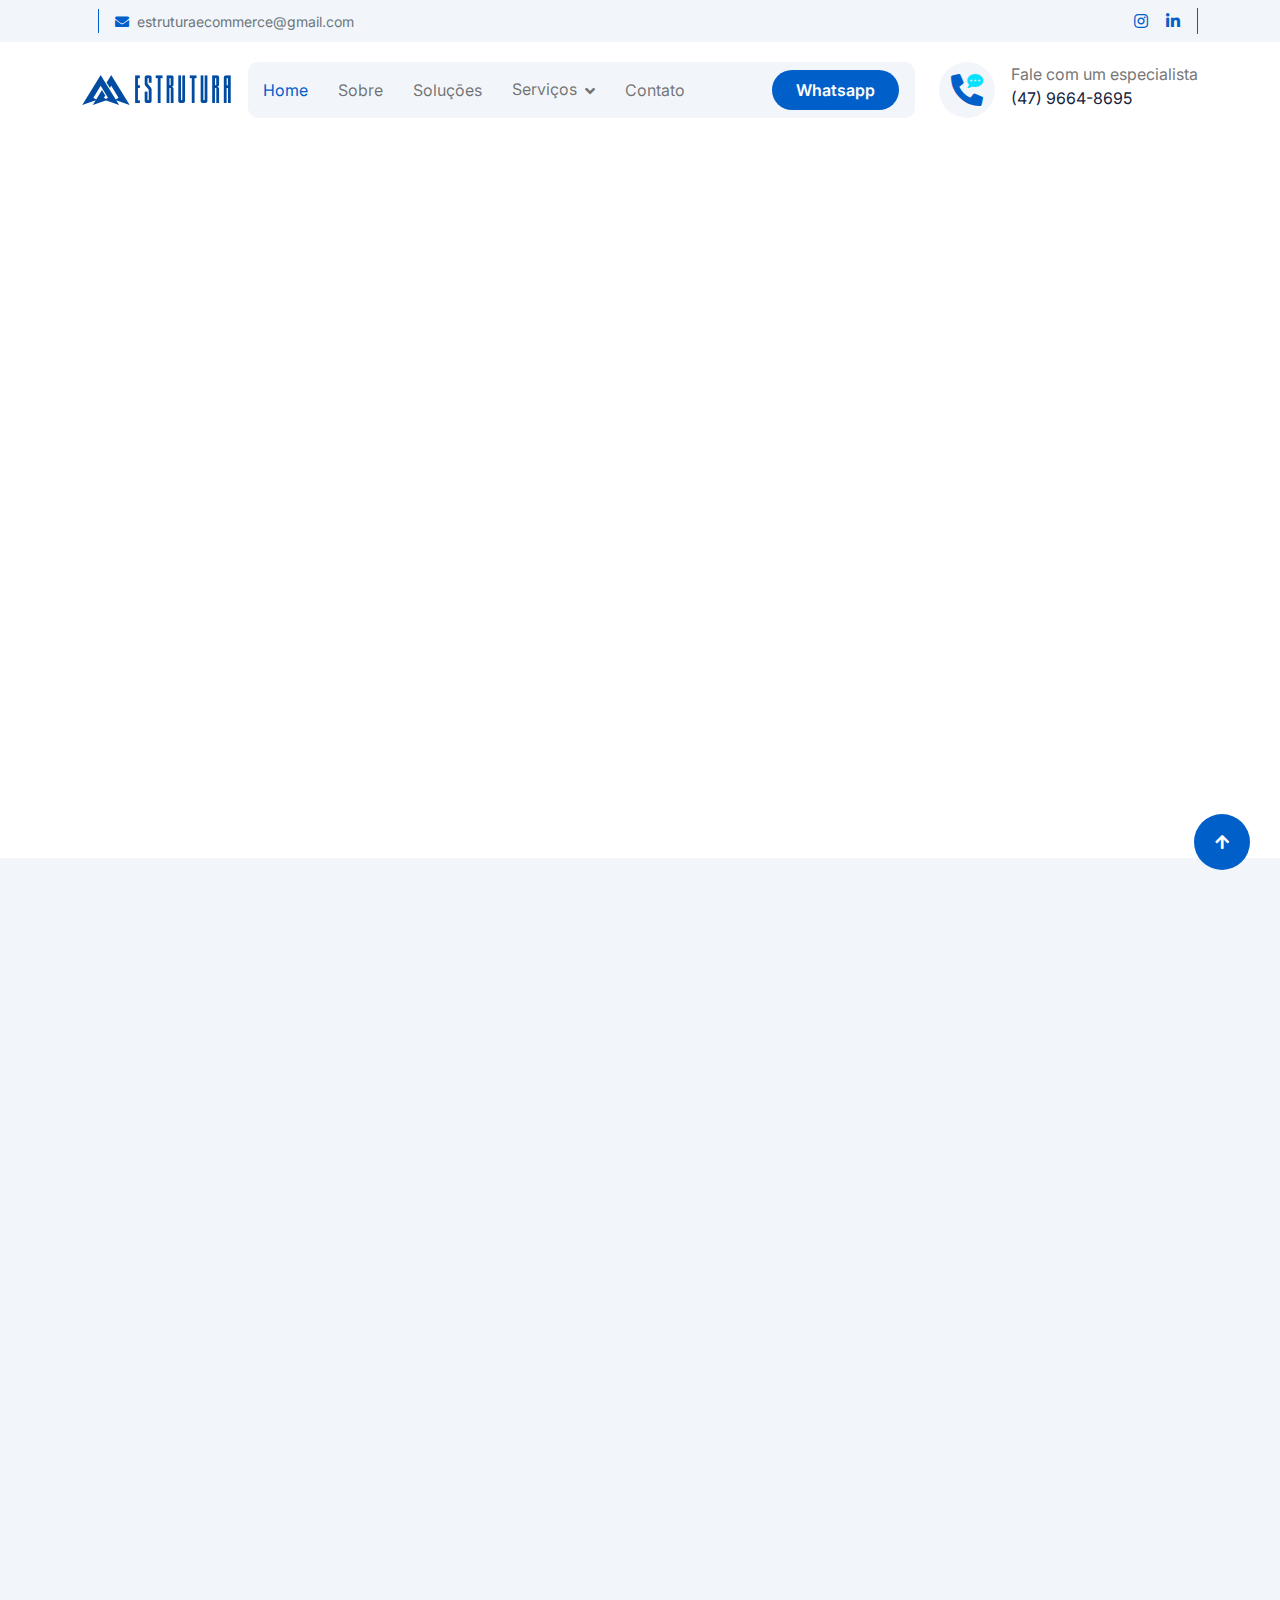
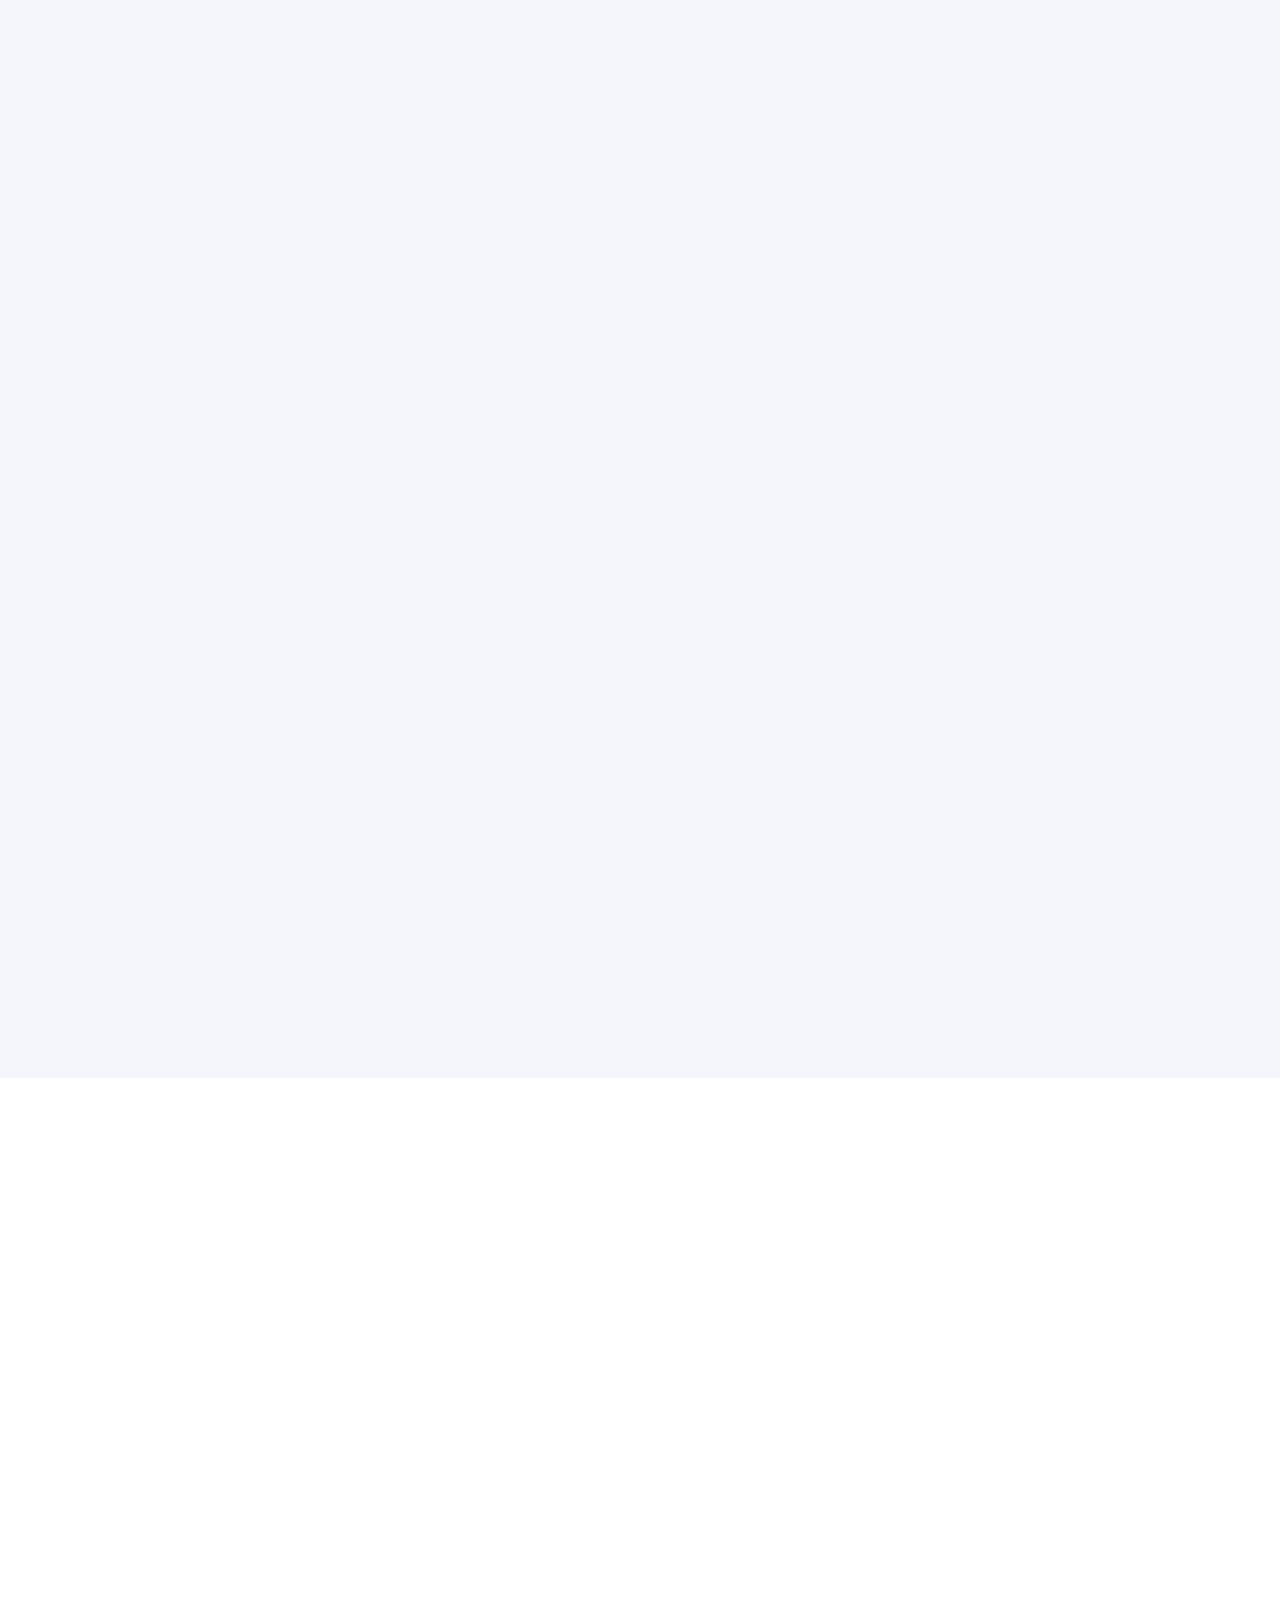
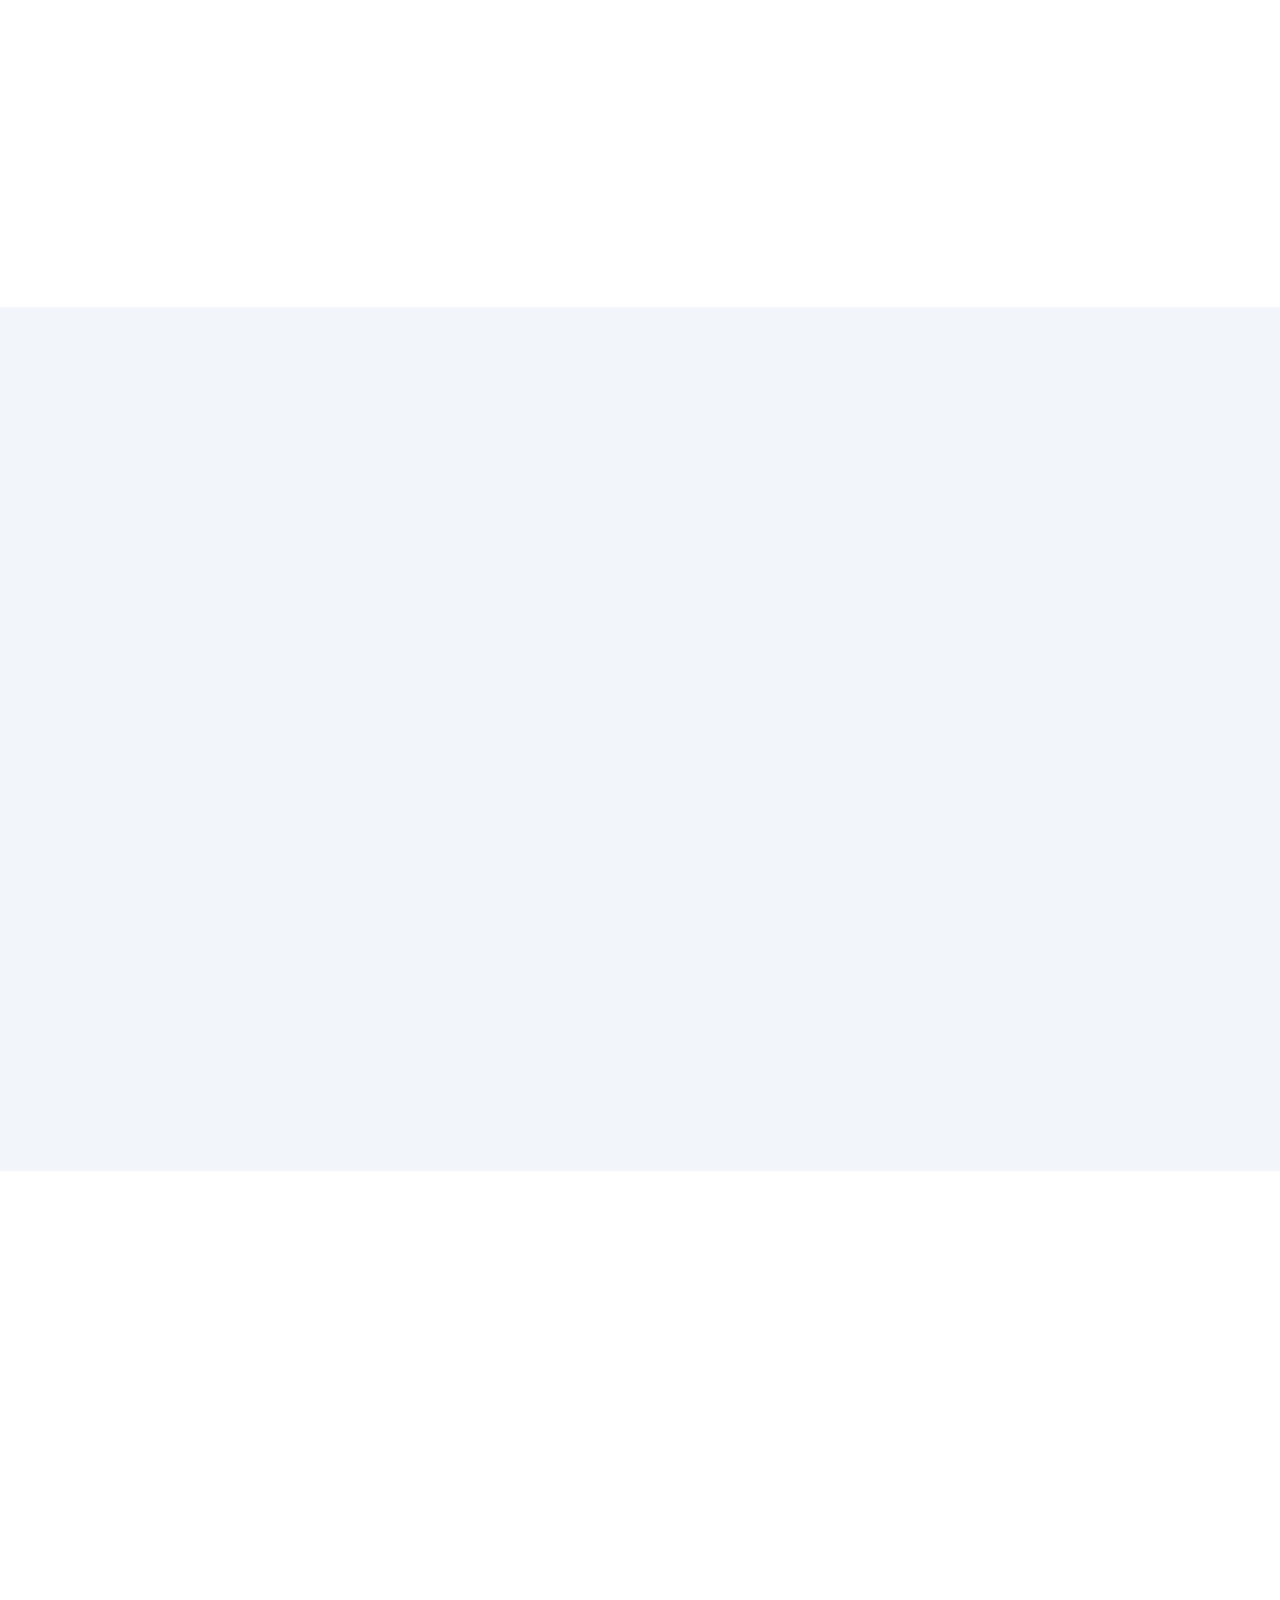
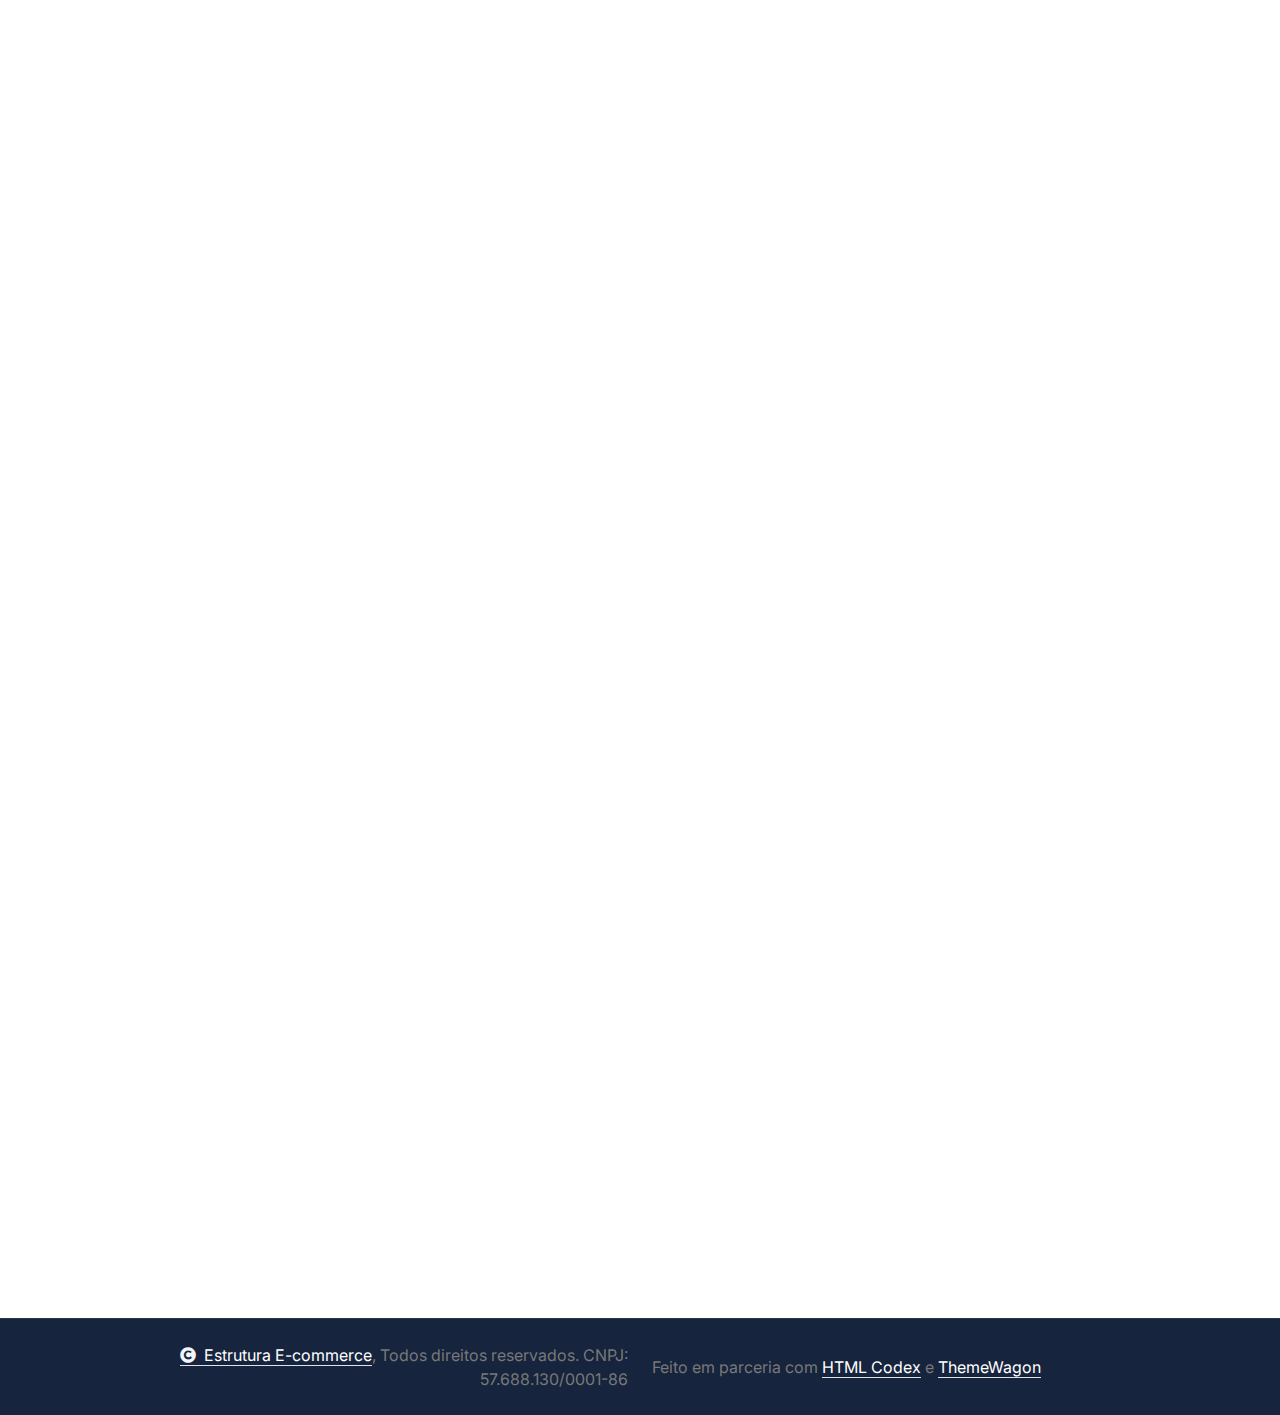
==== index.html @ d047c986 "index active" ====
<!DOCTYPE html>
<html lang="pt-br">

    <head>
        <meta charset="utf-8">
        <title>Estrutura Ecommerce - Tecnologias Digitais</title>
        <meta content="width=device-width, initial-scale=1.0" name="viewport">
        <meta content="marketing digital para e-commerce, agência de marketing para e-commerce, tráfego pago para lojas virtuais, aumentar vendas online, gestão de tráfego, Google Ads para e-commerce, Facebook Ads para e-commerce, especialistas em e-commerce, estratégias de conversão, performance em e-commerce, SEO para e-commerce, inbound marketing para e-commerce, automação de marketing, funil de vendas, remarketing para e-commerce, CRO (Conversion Rate Optimization), agência de publicidade digital, consultoria de e-commerce, marketing de performance, marketing para lojas virtuais, aumento de ROI, gestão de marketplace, growth hacking para e-commerce, aumento de ticket médio, retenção de clientes, branding para e-commerce" name="keywords">
        <meta content="Especialistas em marketing digital para lojas virtuais. Com mais de 5 anos de experiência e +200 clientes atendidos, potencializamos sua performance com tráfego pago, SEO e estratégias de conversão. Aumente suas vendas e escale seu e-commerce!" name="description">

        <link rel="icon" href="img/logo48dpor48azul.png" type="image/x-icon">

        <meta name="google-site-verification" content="UfnCGtRIQQuLoseiet5hXAD8GNrX744mC9cCfPeJT9c" />

        <!-- Google Web Fonts -->
        <link rel="preconnect" href="https://fonts.googleapis.com">
        <link rel="preconnect" href="https://fonts.gstatic.com" crossorigin>
        <link href="https://fonts.googleapis.com/css2?family=DM+Sans:ital,opsz,wght@0,9..40,100..1000;1,9..40,100..1000&family=Inter:slnt,wght@-10..0,100..900&display=swap" rel="stylesheet">

        <!-- Icon Font Stylesheet -->
        <link rel="stylesheet" href="https://use.fontawesome.com/releases/v5.15.4/css/all.css"/>
        <link href="https://cdn.jsdelivr.net/npm/bootstrap-icons@1.4.1/font/bootstrap-icons.css" rel="stylesheet">

        <!-- Libraries Stylesheet -->
        <link rel="stylesheet" href="lib/animate/animate.min.css"/>
        <link href="lib/lightbox/css/lightbox.min.css" rel="stylesheet">
        <link href="lib/owlcarousel/assets/owl.carousel.min.css" rel="stylesheet">


        <!-- Customized Bootstrap Stylesheet -->
        <link href="css/bootstrap.min.css" rel="stylesheet">

        <!-- Template Stylesheet -->
        <link href="css/style.css" rel="stylesheet">
    </head>

    <body>

        <!-- Spinner Start -->
        <div id="spinner" class="show bg-white position-fixed translate-middle w-100 vh-100 top-50 start-50 d-flex align-items-center justify-content-center">
            <div class="spinner-border text-primary" style="width: 3rem; height: 3rem;" role="status">
                <span class="sr-only">Seja bem-vindo(a)...</span>
            </div>
        </div>
        <!-- Spinner End -->

        <!-- Topbar Start -->
        <div class="container-fluid topbar px-0 px-lg-4 bg-light py-2 d-none d-lg-block">
            <div class="container">
                <div class="row gx-0 align-items-center">
                    <div class="col-lg-8 text-center text-lg-start mb-lg-0">
                        <div class="d-flex flex-wrap">
                            <div class="border-end border-primary pe-3">
                            </div>
                            <div class="ps-3">
                                <a href="mailto:estruturaecommerce@gmail.com
                                " class="text-muted small"><i class="fas fa-envelope text-primary me-2"></i>estruturaecommerce@gmail.com
                                </a>
                            </div>
                        </div>
                    </div>
                    <div class="col-lg-4 text-center text-lg-end">
                        <div class="d-flex justify-content-end">
                            <div class="d-flex border-end border-primary pe-3">
                                <a class="btn p-0 text-primary me-3" href="https://www.instagram.com/estrutura_ecommerce/"><i class="fab fa-instagram"></i></a>
                                <a class="btn p-0 text-primary me-0" href="https://www.linkedin.com/in/estrutura-ecommerce-e-tecnologias-digitais-5a51b4320/"><i class="fab fa-linkedin-in"></i></a>
                            </div>
                            </div>
                        </div>
                    </div>
                </div>
            </div>
        </div>
        <!-- Topbar End -->

        <!-- Navbar & Hero Start -->
        <div class="container-fluid nav-bar px-0 px-lg-4 py-lg-0">
            <div class="container">
                <nav class="navbar navbar-expand-lg navbar-light"> 
                    <a href="#" class="navbar-brand p-0">
                        
                         <img src="img/lolsogoazull.png" alt="Logo"> 
                    </a>
                    <button class="navbar-toggler" type="button" data-bs-toggle="collapse" data-bs-target="#navbarCollapse">
                        <span class="fa fa-bars"></span>
                    </button>
                    <div class="collapse navbar-collapse" id="navbarCollapse">
                        <div class="navbar-nav mx-0 mx-lg-auto">
                            <a href="index.html" class="nav-item nav-link active">Home</a>
                            <a href="about.html" class="nav-item nav-link">Sobre</a>
                            <a href="service.html" class="nav-item nav-link">Soluções</a>
                            <div class="nav-item dropdown">
                                <a href="#" class="nav-link" data-bs-toggle="dropdown">
                                    <span class="dropdown-toggle">Serviços</span>
                                </a>
                                <div class="dropdown-menu">
                                    <a href="feature.html" class="dropdown-item">Gestão de Tráfego Pago</a>
                                    <a href="team.html" class="dropdown-item">Captação e Retenção de Leads</a>
                                    <a href="FAQ.html" class="dropdown-item">Lojas Virtuais</a>
                                    <a href="tray.html" class="dropdown-item">Automações</a>
                                </div>
                            </div>
                            <a href="contact.html" class="nav-item nav-link">Contato</a>
                            <div class="nav-btn px-3">
                                
                                <a href="https://wa.me/554796648695?text=Ol%C3%A1%2C%20preciso%20ser%20atendido(a)" class="btn btn-primary rounded-pill py-2 px-4 ms-3 flex-shrink-0"> Whatsapp</a>
                            </div>
                        </div>
                    </div>
                    <div class="d-none d-xl-flex flex-shrink-0 ps-4">
                        <a href="https://wa.me/554796648695?text=Ol%C3%A1%2C%20preciso%20ser%20atendido(a)" class="btn btn-light btn-lg-square rounded-circle position-relative wow tada" data-wow-delay=".9s">
                            <i class="fa fa-phone-alt fa-2x"></i>
                            <div class="position-absolute" style="top: 7px; right: 12px;">
                                <span><i class="fa fa-comment-dots text-secondary"></i></span>
                            </div>
                        </a>
                        <div class="d-flex flex-column ms-3">
                            <span>Fale com um especialista</span>
                            <a href="https://wa.me/554796648695?text=Ol%C3%A1%2C%20preciso%20ser%20atendido(a)"><span class="text-dark">(47) 9664-8695</span></a>
                        </div>
                    </div>
                </nav>
            </div>
        </div>
        <!-- Navbar & Hero End -->

        <!-- Modal Search Start -->
        <div class="modal fade" id="searchModal" tabindex="-1" aria-labelledby="exampleModalLabel" aria-hidden="true">
            <div class="modal-dialog modal-fullscreen">
                <div class="modal-content rounded-0">
                    <div class="modal-header">
                        <h5 class="modal-title" id="exampleModalLabel">Search by keyword</h5>
                        <button type="button" class="btn-close" data-bs-dismiss="modal" aria-label="Close"></button>
                    </div>
                    <div class="modal-body d-flex align-items-center bg-primary">
                        <div class="input-group w-75 mx-auto d-flex">
                            <input type="search" class="form-control p-3" placeholder="keywords" aria-describedby="search-icon-1">
                            <span id="search-icon-1" class="btn bg-light border nput-group-text p-3"><i class="fa fa-search"></i></span>
                        </div>
                    </div>
                </div>
            </div>
        </div>
        <!-- Modal Search End -->

        <div style="padding:56.25% 0 0 0;position:relative;"><iframe src="https://player.vimeo.com/video/1074898219?h=36c9dfd001&amp;badge=0&amp;autopause=0&amp;player_id=0&amp;app_id=58479" frameborder="0" allow="autoplay; fullscreen; picture-in-picture; clipboard-write; encrypted-media" style="position:absolute;top:0;left:0;width:100%;height:100%;" title="Estrutura E-commerce"></iframe></div><script src="https://player.vimeo.com/api/player.js"></script>


        <!-- Feature Start -->
        <div class="container-fluid feature bg-light py-5">
            <div class="container py-5">
                <div class="text-center mx-auto pb-5 wow fadeInUp" data-wow-delay="0.2s" style="max-width: 800px;">
                    <h1 class="display-4 mb-4">Especialistas em geração de leads e conversão de vendas.</h1>
                    <p class="mb-0">Especialistas em geração de leads e conversão de vendas, prontos para transformar desafios em crescimento. Utilizamos tecnologias avançadas para impulsionar seu empreendimento e expandir seu sucesso digital, independentemente do setor.</p>
                </div>
                <div class="row g-4">
                    <div class="col-md-6 col-lg-6 col-xl-3 wow fadeInUp" data-wow-delay="0.2s">
                        <div class="feature-item p-4 pt-0">
                            <div class="feature-icon p-4 mb-4">
                                <i class="far fa-handshake fa-3x"></i>
                            </div>
                            <h4 class="mb-4">Tráfego Pago para Geração de Leads</h4>
                            <p class="mb-4">Campanhas pagas para atrair leads qualificados e aumentar conversões.</p>
                            <a class="btn btn-primary rounded-pill py-2 px-4" href="https://wa.me/554796648695?text=Ol%C3%A1%2C%20preciso%20ser%20atendido(a)">Saiba mais</a>
                        </div>
                    </div>
                    <div class="col-md-6 col-lg-6 col-xl-3 wow fadeInUp" data-wow-delay="0.4s">
                        <div class="feature-item p-4 pt-0">
                            <div class="feature-icon p-4 mb-4">
                                <i class="fa fa-dollar-sign fa-3x"></i>
                            </div>
                            <h4 class="mb-4">Tráfego Pago para Lojas Virtuais</h4>
                            <p class="mb-4">Estratégias de tráfego pago para aumentar suas vendas.
                            </p>
                            <a class="btn btn-primary rounded-pill py-2 px-4" href="https://wa.me/554796648695?text=Ol%C3%A1%2C%20preciso%20ser%20atendido(a)">Saiba mais</a>

                        </div>
                    </div>
                    <div class="col-md-6 col-lg-6 col-xl-3 wow fadeInUp" data-wow-delay="0.6s">
                        <div class="feature-item p-4 pt-0">
                            <div class="feature-icon p-4 mb-4">
                                <i class="fa fa-bullseye fa-3x"></i>
                            </div>
                            <h4 class="mb-4">Criação de lojas Personalizados</h4>
                            <p class="mb-4">Desenvolvimento de lojas virtuais focadas em vendas e conversão.</p>
                            <a class="btn btn-primary rounded-pill py-2 px-4" href="https://wa.me/554796648695?text=Ol%C3%A1%2C%20preciso%20ser%20atendido(a)">Saiba mais</a>

                        </div>
                    </div>
                    <div class="col-md-6 col-lg-6 col-xl-3 wow fadeInUp" data-wow-delay="0.8s">
                        <div class="feature-item p-4 pt-0">
                            <div class="feature-icon p-4 mb-4">
                                <i class="fa fa-headphones fa-3x"></i>
                            </div>
                            <h4 class="mb-4">Suporte Expert</h4>
                            <p class="mb-4">Oferecemos suporte em horário comercial para ajudar nossos clientes sempre que precisarem.
                            </p>
                            <a class="btn btn-primary rounded-pill py-2 px-4" href="https://wa.me/554796648695?text=Ol%C3%A1%2C%20preciso%20ser%20atendido(a)">Saiba mais</a>

                        </div>
                    </div>
                </div>
            </div>
        </div>
        <!-- Feature End -->

        <!-- About Start -->
        <div class="container-fluid bg-light about pb-5">
            <div class="container pb-5">
                <div class="row g-5">
                    <div class="col-xl-6 wow fadeInLeft" data-wow-delay="0.2s">
                        <div class="about-item-content bg-white rounded p-5 h-100">
                            <h4 class="text-primary">Nossas Conquistas</h4>
                            <h1 class="display-4 mb-4">Sempre em alta nos Ranking's</h1>
                            <p>Impulse o crescimento do seu negócio digital com nossa agência.
                                Confie em quem já desenvolveu sites, e-commerces e soluções em tráfego pago para diversas empresas de sucesso.</p>
                            <p>Estamos comprometidos em continuar nossa trajetória de sucesso, oferecendo soluções que superam expectativas e geram resultados concretos para nossos clientes.                            </p>
                            <p class="text-dark"><i class="fa fa-check text-primary me-3"></i>Projetos Premiados</p>
                            <p class="text-dark"><i class="fa fa-check text-primary me-3"></i>Social Media Profissional</p>
                            <p class="text-dark mb-4"><i class="fa fa-check text-primary me-3"></i>Crescimento Acelerado</p>
                            <a class="btn btn-primary rounded-pill py-3 px-5" href="https://wa.me/554796648695?text=Ol%C3%A1%2C%20preciso%20ser%20atendido(a)">Mais Informações</a>
                        </div>
                    </div>
                    <div class="col-xl-6 wow fadeInRight" data-wow-delay="0.2s">
                        <div class="bg-white rounded p-5 h-100">
                            <div class="row g-4 justify-content-center">
                                <div class="col-12">
                                    <div class="rounded bg-light">
                                        <img src="img/primeiro.gif" class="img-fluid rounded w-100" alt="">
                                    </div>
                                </div>
                                <div class="col-sm-6">
                                    <div class="counter-item bg-light rounded p-3 h-100">
                                        <div class="counter-counting">
                                            <span class="text-primary fs-2 fw-bold" data-toggle="counter-up">129</span>
                                            <span class="h1 fw-bold text-primary">+</span>
                                        </div>
                                        <h4 class="mb-0 text-dark">Lojas Completas</h4>
                                    </div>
                                </div>
                                <div class="col-sm-6">
                                    <div class="counter-item bg-light rounded p-3 h-100">
                                        <div class="counter-counting">
                                            <span class="text-primary fs-2 fw-bold" data-toggle="counter-up">99</span>
                                            <span class="h1 fw-bold text-primary">+</span>
                                        </div>
                                        <h4 class="mb-0 text-dark">Integrações Eficientes</h4>
                                    </div>
                                </div>
                                <div class="col-sm-6">
                                    <div class="counter-item bg-light rounded p-3 h-100">
                                        <div class="counter-counting">
                                            <span class="text-primary fs-2 fw-bold" data-toggle="counter-up">96</span>
                                            <span class="h1 fw-bold text-primary">+</span>
                                        </div>
                                        <h4 class="mb-0 text-dark">Design de E-commerce</h4>
                                    </div>
                                </div>
                                <div class="col-sm-6">
                                    <div class="counter-item bg-light rounded p-3 h-100">
                                        <div class="counter-counting">
                                            <span class="text-primary fs-2 fw-bold" data-toggle="counter-up">167</span>
                                            <span class="h1 fw-bold text-primary">+</span>
                                        </div>
                                        <h4 class="mb-0 text-dark">Criação e Gestão de Banners</h4>
                                    </div>
                                </div>
                            </div>
                        </div>
                    </div>
                </div>
            </div>
        </div>
        <!-- About End -->
       
        <!-- Service Start -->
        <div class="container-fluid service py-5">
            <div class="container py-5">
                <div class="text-center mx-auto pb-5 wow fadeInUp" data-wow-delay="0.2s" style="max-width: 800px;">
                    <h4 class="text-primary">Clientes Satisfeitos</h4>
                    <h1 class="display-4 mb-4">Nossos Cases de Sucesso</h1>
                    <p class="mb-0">Empresas de diversos segmentos confiam em nossas soluções para alcançar resultados excepcionais e transformar seus negócios digitais.</p>
                </div>
                <div class="row g-4 justify-content-center">
                    <div class="col-md-6 col-lg-6 col-xl-3 wow fadeInUp" data-wow-delay="0.2s">
                        <div class="service-item">
                            <div class="service-img">
                                <img src="https://i.imgur.com/NRXsyuk.jpeg" class="img-fluid rounded-top w-100" alt="">
                                <div class="service-icon p-3">
                                    <i class="fa fa-users fa-2x"></i>
                                </div>
                            </div>
                            <div class="service-content p-4">
                                <div class="service-content-inner">
                                    <a href="https://wa.me/554796648695?text=Ol%C3%A1%2C%20preciso%20ser%20atendido(a)" class="d-inline-block h4 mb-4">Dra. Márcia Teixeira</a>
                                    <p class="mb-4">Atraímos leads qualificados, promovendo o crescimento da clínica e ampliando sua base de pacientes.</p>
                                    <a class="btn btn-primary rounded-pill py-2 px-4" href="https://wa.me/554796648695?text=Ol%C3%A1%2C%20preciso%20ser%20atendido(a)">Saiba Mais</a>
                                </div>
                            </div>
                        </div>
                    </div>
                    <div class="col-md-6 col-lg-6 col-xl-3 wow fadeInUp" data-wow-delay="0.4s">
                        <div class="service-item">
                            <div class="service-img">
                                <img src="https://i.imgur.com/rWqc5OQ.png" class="img-fluid rounded-top w-100" alt="">
                                <div class="service-icon p-3">
                                    <i class="fa fa-users fa-2x"></i>
                                </div>
                            </div>
                            <div class="service-content p-4">
                                <div class="service-content-inner">
                                    <a href="https://wa.me/554796648695?text=Ol%C3%A1%2C%20preciso%20ser%20atendido(a)" class="d-inline-block h4 mb-4">Lumina Jóias</a>
                                    <p class="mb-4">Impulsionamos vendas e atraímos clientes, fortalecendo o e-commerce e expandindo a presença online da marca.</p>
                                    <a class="btn btn-primary rounded-pill py-2 px-4" href="https://wa.me/554796648695?text=Ol%C3%A1%2C%20preciso%20ser%20atendido(a)">Saiba Mais</a>
                                </div>
                            </div>
                        </div>
                    </div>
                    <div class="col-md-6 col-lg-6 col-xl-3 wow fadeInUp" data-wow-delay="0.6s">
                        <div class="service-item">
                            <div class="service-img">
                                <img src="https://i.imgur.com/fODUwOX.jpeg" class="img-fluid rounded-top w-100" alt="">
                                <div class="service-icon p-3">
                                    <i class="fa fa-users fa-2x"></i>
                                </div>
                            </div>
                            <div class="service-content p-4">
                                <div class="service-content-inner">
                                    <a href="https://wa.me/554796648695?text=Ol%C3%A1%2C%20preciso%20ser%20atendido(a)" class="d-inline-block h4 mb-4">Sette Ambiental</a>
                                    <p class="mb-4">Impulsionamos a geração de leads qualificados e ampliamos a presença online da Sette Ambiental, especializada em soluções para o setor ambiental.</p>
                                    <a class="btn btn-primary rounded-pill py-2 px-4" href="https://wa.me/554796648695?text=Ol%C3%A1%2C%20preciso%20ser%20atendido(a)">Saiba Mais</a>
                                </div>
                            </div>
                        </div>
                    </div>
                    <div class="col-md-6 col-lg-6 col-xl-3 wow fadeInUp" data-wow-delay="0.8s">
                        <div class="service-item">
                            <div class="service-img">
                                <img src="https://i.imgur.com/MfZka3X.png" class="img-fluid rounded-top w-100" alt="">
                                <div class="service-icon p-3">
                                    <i class="fa fa-users fa-2x"></i>
                                </div>
                            </div>
                            <div class="service-content p-4">
                                <div class="service-content-inner">
                                    <a href="https://wa.me/554796648695?text=Ol%C3%A1%2C%20preciso%20ser%20atendido(a)" class="d-inline-block h4 mb-4">AutoChic</a>
                                    <p class="mb-4">Impulsionamos vendas e atraímos clientes, fortalecendo o e-commerce e expandindo a presença online da marca.</p>
                                    <a class="btn btn-primary rounded-pill py-2 px-4" href="https://wa.me/554796648695?text=Ol%C3%A1%2C%20preciso%20ser%20atendido(a)">Saiba Mais</a>
                                </div>
                            </div>
                        </div>
                    </div>
                    <div class="col-12 text-center wow fadeInUp" data-wow-delay="0.2s">
                        <a class="btn btn-primary rounded-pill py-3 px-5" href="https://wa.me/554796648695?text=Ol%C3%A1%2C%20preciso%20ser%20atendido(a)">Mais Soluções</a>
                    </div>
                </div>
            </div>
        </div>
        <!-- Service End -->

        <!-- FAQs Start -->
        <div class="container-fluid faq-section bg-light py-5">
            <div class="container py-5">
                <div class="row g-5 align-items-center">
                    <div class="col-xl-6 wow fadeInLeft" data-wow-delay="0.2s">
                        <div class="h-100">
                            <div class="mb-5">
                                <h4 class="text-primary">FAQ's - PERGUNTAS FREQUENTES</h4>
                                <h1 class="display-4 mb-0">Dúvidas Frequentes dos nossos clientes</h1>
                            </div>
                            <div class="accordion" id="accordionExample">
                                <div class="accordion-item">
                                    <h2 class="accordion-header" id="headingOne">
                                        <button class="accordion-button border-0" type="button" data-bs-toggle="collapse" data-bs-target="#collapseOne" aria-expanded="true" aria-controls="collapseOne">
                                            Como o tráfego pago pode ajudar minha loja virtual a crescer?
                                        </button>
                                    </h2>
                                    <div id="collapseOne" class="accordion-collapse collapse show active" aria-labelledby="headingOne" data-bs-parent="#accordionExample">
                                        <div class="accordion-body rounded">
                                            O tráfego pago é uma estratégia eficaz para atrair visitantes qualificados para sua loja virtual. Através de anúncios no Google Ads, Facebook Ads, Instagram e outras plataformas, podemos segmentar o público certo, gerando mais tráfego e, consequentemente, mais vendas. Nossa agência cria campanhas personalizadas que ajudam a aumentar a visibilidade da sua loja, gerar leads qualificados e melhorar o retorno sobre o investimento (ROI).
                                        </div>
                                    </div>
                                </div>
                                <div class="accordion-item">
                                    <h2 class="accordion-header" id="headingTwo">
                                        <button class="accordion-button collapsed" type="button" data-bs-toggle="collapse" data-bs-target="#collapseTwo" aria-expanded="false" aria-controls="collapseTwo">
                                            Quais os benefícios de desenvolver uma loja virtual com a Agência Estrutura Ecommerce?
                                        </button>
                                    </h2>
                                    <div id="collapseTwo" class="accordion-collapse collapse" aria-labelledby="headingTwo" data-bs-parent="#accordionExample">
                                        <div class="accordion-body">
                                            Ao escolher nossa agência, você recebe um desenvolvimento completo e personalizado da sua loja virtual, com foco em usabilidade, performance e segurança. Trabalhamos com as melhores plataformas de e-commerce, criando lojas responsivas e intuitivas, que proporcionam uma experiência de compra excelente para seus clientes. Além disso, garantimos que sua loja seja otimizada para SEO, o que facilita o seu posicionamento nos motores de busca e atrai mais visitantes orgânicos.
                                        </div>
                                    </div>
                                </div>
                                <div class="accordion-item">
                                    <h2 class="accordion-header" id="headingThree">
                                        <button class="accordion-button collapsed" type="button" data-bs-toggle="collapse" data-bs-target="#collapseThree" aria-expanded="false" aria-controls="collapseThree">
                                            Como a Estrutura Ecommerce pode ajudar na captação de leads qualificados?
                                        </button>
                                    </h2>
                                    <div id="collapseThree" class="accordion-collapse collapse" aria-labelledby="headingThree" data-bs-parent="#accordionExample">
                                        <div class="accordion-body">
                                            A captação de leads qualificados é essencial para aumentar suas vendas de forma eficaz. Nós utilizamos estratégias avançadas de inbound marketing, como criação de landing pages otimizadas, iscas digitais, e automação de marketing para captar informações de contato de visitantes interessados. Além disso, com tráfego pago, garantimos que esses leads sejam segmentados de maneira precisa, maximizando suas chances de conversão.
                                        </div>
                                    </div>
                                </div>
                            </div>
                        </div>
                    </div>
                    <div class="col-xl-6 wow fadeInRight" data-wow-delay="0.4s">
                        <img src="img/gif2-unscreen.gif" class="img-fluid w-100" alt="">
                    </div>
                </div>
            </div>
        </div>
        <!-- FAQs End -->

        <!-- Testimonial Start -->
<div class="container-fluid testimonial pb-5">
    <div class="container pb-5">
        <div class="text-center mx-auto pb-5 wow fadeInUp" data-wow-delay="0.2s" style="max-width: 800px;">
            <br>
            <h4 class="text-primary">Cases de Sucesso</h4>
            <h1 class="display-4 mb-4">Não somos prestadores de serviço, somos seus parceiros!</h1>
            <p class="mb-0">Somos seus parceiros estratégicos. Trabalhamos lado a lado para entender suas necessidades e entregar soluções que superam expectativas. Juntos, transformamos desafios em conquistas e garantimos seu sucesso.</p>
        </div>
        <div class="owl-carousel testimonial-carousel wow fadeInUp" data-wow-delay="0.2s" data-owl-nav="true" data-owl-dots="false">
            <div class="testimonial-item bg-light rounded p-4">
                <div class="text-center">
                    <iframe width="100%" height="315" src="https://www.youtube.com/embed/VIDEO_ID_1" frameborder="0" allowfullscreen></iframe>
                    <h4 class="text-dark mt-3">Jonas Russenberger</h4>
                    <p class="mb-3">CEO - Atacadista</p>
                </div>
            </div>
            <div class="testimonial-item bg-light rounded p-4">
                <div class="text-center">
                    <iframe width="100%" height="315" src="https://www.youtube.com/embed/VIDEO_ID_2" frameborder="0" allowfullscreen></iframe>
                    <h4 class="text-dark mt-3">Rodrigo Islavieiro</h4>
                    <p class="mb-3">Gerente - Indústria</p>
                </div>
            </div>
            <div class="testimonial-item bg-light rounded p-4">
                <div class="text-center">
                    <iframe width="100%" height="315" src="https://www.youtube.com/embed/VIDEO_ID_3" frameborder="0" allowfullscreen></iframe>
                    <h4 class="text-dark mt-3">Rayssa Silveira</h4>
                    <p class="mb-3">Empreendedora</p>
                </div>
            </div>
        </div>
    </div>
</div>
<!-- Testimonial End -->

        <!-- Footer Start -->
        <div class="container-fluid footer py-5 wow fadeIn" data-wow-delay="0.2s">
            <div class="container py-5">
                <div class="row g-5">
                    <div class="col-xl-9">
                        <div class="mb-5">
                            <div class="row g-4">
                                <div class="col-md-6 col-lg-6 col-xl-5">
                                    <div class="footer-item">
                                        <a href="index.html" class="p-0">
                                            
                                             <img src="img/lolsogoazull-removebg-preview.png" alt="Logo"> 
                                        </a>
                                        <p class="text-white mb-4">Acreditamos que um e-commerce bem estruturado é a chave para o crescimento e a prosperidade no ambiente digital.</p>
                                        <div class="footer-btn d-flex">
                                            <a class="btn btn-md-square rounded-circle me-3" href="https://www.instagram.com/estrutura_ecommerce/"><i class="fab fa-instagram"></i></a>
                                            <a class="btn btn-md-square rounded-circle me-0" href="https://www.linkedin.com/in/estrutura-ecommerce-e-tecnologias-digitais-5a51b4320/"><i class="fab fa-linkedin-in"></i></a>
                                        </div>
                                    </div>
                                </div>
                                <div class="col-md-6 col-lg-6 col-xl-3">
                                    <div class="footer-item">
                                        <h4 class="text-white mb-4">Serviços</h4>
                                        <a href="https://wa.me/554796648695?text=Ol%C3%A1%2C%20preciso%20ser%20atendido(a)"><i class="fas fa-angle-right me-2"></i> Criação de Lojas Virtuais</a>
                                        <a href="https://wa.me/554796648695?text=Ol%C3%A1%2C%20preciso%20ser%20atendido(a)"><i class="fas fa-angle-right me-2"></i> Criação de Sites e Páginas</a>
                                        <a href="https://wa.me/554796648695?text=Ol%C3%A1%2C%20preciso%20ser%20atendido(a)"><i class="fas fa-angle-right me-2"></i> Presença Digital</a>
                                        <a href="https://wa.me/554796648695?text=Ol%C3%A1%2C%20preciso%20ser%20atendido(a)"><i class="fas fa-angle-right me-2"></i> Integrações</a>
                                        <a href="https://wa.me/554796648695?text=Ol%C3%A1%2C%20preciso%20ser%20atendido(a)"><i class="fas fa-angle-right me-2"></i> Social Media</a>
                                        <a href="https://wa.me/554796648695?text=Ol%C3%A1%2C%20preciso%20ser%20atendido(a)"><i class="fas fa-angle-right me-2"></i> Outras Soluções</a>
                                    </div>
                                </div>
                                <div class="col-md-6 col-lg-6 col-xl-4">
                                    <div class="footer-item">
                                        <h4 class="mb-4 text-white">Instagram</h4>
                                        <div class="row g-3">
                                            <div class="col-4">
                                                <div class="footer-instagram rounded">
                                                    <img src="https://cdn.shopify.com/app-store/listing_images/556e0949af6215148272574b0d290e7d/icon/CLuvwunOooIDEAE=.png" class="img-fluid w-100" alt="">
                                                    <div class="footer-search-icon">
                                                        <a href="https://cdn.shopify.com/app-store/listing_images/556e0949af6215148272574b0d290e7d/icon/CLuvwunOooIDEAE=.png" data-lightbox="footerInstagram-1" class="my-auto"><i class="fas fa-link text-white"></i></a>
                                                    </div>
                                                </div>
                                           </div>
                                           <div class="col-4">
                                                <div class="footer-instagram rounded">
                                                    <img src="https://cdn.shopify.com/app-store/listing_images/556e0949af6215148272574b0d290e7d/icon/CLuvwunOooIDEAE=.png" class="img-fluid w-100" alt="">
                                                    <div class="footer-search-icon">
                                                        <a href="https://cdn.shopify.com/app-store/listing_images/556e0949af6215148272574b0d290e7d/icon/CLuvwunOooIDEAE=.png" data-lightbox="footerInstagram-2" class="my-auto"><i class="fas fa-link text-white"></i></a>
                                                    </div>
                                                </div>
                                           </div>
                                            <div class="col-4">
                                                <div class="footer-instagram rounded">
                                                    <img src="https://cdn.shopify.com/app-store/listing_images/556e0949af6215148272574b0d290e7d/icon/CLuvwunOooIDEAE=.png" class="img-fluid w-100" alt="">
                                                    <div class="footer-search-icon">
                                                        <a href="https://cdn.shopify.com/app-store/listing_images/556e0949af6215148272574b0d290e7d/icon/CLuvwunOooIDEAE=.png" data-lightbox="footerInstagram-3" class="my-auto"><i class="fas fa-link text-white"></i></a>
                                                    </div>
                                                </div>
                                           </div>
                                            <div class="col-4">
                                                <div class="footer-instagram rounded">
                                                    <img src="https://cdn.shopify.com/app-store/listing_images/556e0949af6215148272574b0d290e7d/icon/CLuvwunOooIDEAE=.png" class="img-fluid w-100" alt="">
                                                    <div class="footer-search-icon">
                                                        <a href="https://cdn.shopify.com/app-store/listing_images/556e0949af6215148272574b0d290e7d/icon/CLuvwunOooIDEAE=.png" data-lightbox="footerInstagram-4" class="my-auto"><i class="fas fa-link text-white"></i></a>
                                                    </div>
                                                </div>
                                           </div>
                                            <div class="col-4">
                                                <div class="footer-instagram rounded">
                                                    <img src="https://cdn.shopify.com/app-store/listing_images/556e0949af6215148272574b0d290e7d/icon/CLuvwunOooIDEAE=.png" class="img-fluid w-100" alt="">
                                                    <div class="footer-search-icon">
                                                        <a href="https://cdn.shopify.com/app-store/listing_images/556e0949af6215148272574b0d290e7d/icon/CLuvwunOooIDEAE=.png" data-lightbox="footerInstagram-5" class="my-auto"><i class="fas fa-link text-white"></i></a>
                                                    </div>
                                                </div>
                                           </div>
                                           <div class="col-4">
                                                <div class="footer-instagram rounded">
                                                    <img src="https://cdn.shopify.com/app-store/listing_images/556e0949af6215148272574b0d290e7d/icon/CLuvwunOooIDEAE=.png" class="img-fluid w-100" alt="">
                                                    <div class="footer-search-icon">
                                                        <a href="https://cdn.shopify.com/app-store/listing_images/556e0949af6215148272574b0d290e7d/icon/CLuvwunOooIDEAE=.png" data-lightbox="footerInstagram-6" class="my-auto"><i class="fas fa-link text-white"></i></a>
                                                    </div>
                                                </div>
                                            </div>
                                        </div>
                                    </div>
                                </div>
                            </div>
                        </div>
                        <div class="pt-5" style="border-top: 1px solid rgba(255, 255, 255, 0.08);">
                            <div class="row g-0">
                                <div class="col-12">
                                    <div class="row g-4">
                                        <div class="col-lg-6 col-xl-4">
                                            <div class="d-flex">
                                                <div class="btn-xl-square bg-primary text-white rounded p-4 me-4">
                                                    <i class="fas fa-map-marker-alt fa-2x"></i>
                                                </div>
                                                <div>
                                                    <h4 class="text-white">Escritório</h4>
                                                    <p class="mb-0">Jaraguá do Sul - SC</p>
                                                </div>
                                            </div>
                                        </div>
                                        <div class="col-lg-6 col-xl-4">
                                            <div class="d-flex">
                                                <div class="btn-xl-square bg-primary text-white rounded p-4 me-4">
                                                    <i class="fa fa-phone-alt fa-2x"></i>
                                                </div>
                                                <div>
                                                    <h4 class="text-white">Telefone</h4>
                                                    <p class="mb-0">(47) 9664-8695</p>
                                                </div>
                                            </div>
                                        </div>
                                    </div>
                                </div>
                            </div>
                        </div>
                    </div>
                    

                            <div class="d-flex flex-shrink-0">
                                <div class="footer-btn">
                                    <a href="https://wa.me/554796648695?text=Ol%C3%A1%2C%20preciso%20ser%20atendido(a)" class="btn btn-lg-square rounded-circle position-relative wow tada" data-wow-delay=".9s">
                                        <i class="fa fa-phone-alt fa-2x"></i>
                                        <div class="position-absolute" style="top: 2px; right: 12px;">
                                            <span><i class="fa fa-comment-dots text-secondary"></i></span>
                                        </div>
                                    </a>
                                </div>
                                <div class="d-flex flex-column ms-3 flex-shrink-0">
                                    <span>Fale com um especialista</span>
                                    <a href="https://wa.me/554796648695?text=Ol%C3%A1%2C%20preciso%20ser%20atendido(a)"><span class="text-white">Whatsapp:  (47) 9664-8695</span></a>
                                </div>
                            </div>
                        </div>
                    </div>
                </div>
            </div>
        </div>
        <!-- Footer End -->
        
        <!-- Copyright Start -->
        <div class="container-fluid copyright py-4">
            <div class="container">
                <div class="row g-4 align-items-center">
                    <div class="col-md-6 text-center text-md-end mb-md-0">
                        <span class="text-body"><a href="#" class="border-bottom text-white"><i class="fas fa-copyright text-light me-2"></i>Estrutura E-commerce</a>, Todos direitos reservados. CNPJ: 57.688.130/0001-86</span>
                    </div>
                    <div class="col-md-6 text-center text-md-start text-body">
                        <!--/*** This template is free as long as you keep the below author’s credit link/attribution link/backlink. ***/-->
                        <!--/*** If you'd like to use the template without the below author’s credit link/attribution link/backlink, ***/-->
                        <!--/*** you can purchase the Credit Removal License from "https://htmlcodex.com/credit-removal". ***/-->
                        Feito em parceria com <a class="border-bottom text-white" href="https://htmlcodex.com">HTML Codex</a> e <a class="border-bottom text-white" href="https://themewagon.com">ThemeWagon</a>
                    </div>
                </div>
            </div>
        </div>
        <!-- Copyright End -->


        <!-- Back to Top -->
        <a href="#" class="btn btn-primary btn-lg-square rounded-circle back-to-top"><i class="fa fa-arrow-up"></i></a>   

        
        <!-- JavaScript Libraries -->
        <script src="https://ajax.googleapis.com/ajax/libs/jquery/3.6.4/jquery.min.js"></script>
        <script src="https://cdn.jsdelivr.net/npm/bootstrap@5.0.0/dist/js/bootstrap.bundle.min.js"></script>
        <script src="lib/wow/wow.min.js"></script>
        <script src="lib/easing/easing.min.js"></script>
        <script src="lib/waypoints/waypoints.min.js"></script>
        <script src="lib/counterup/counterup.min.js"></script>
        <script src="lib/lightbox/js/lightbox.min.js"></script>
        <script src="lib/owlcarousel/owl.carousel.min.js"></script>
        

        <!-- Template Javascript -->
        <script src="js/main.js"></script>
    </body>

</html>
---- css/style.css ----
/*** Spinner Start ***/
#spinner {
    opacity: 0;
    visibility: hidden;
    transition: opacity .5s ease-out, visibility 0s linear .5s;
    z-index: 99999;
}

#spinner.show {
    transition: opacity .5s ease-out, visibility 0s linear 0s;
    visibility: visible;
    opacity: 1;
}
/*** Spinner End ***/

.back-to-top {
    position: fixed;
    right: 30px;
    bottom: 30px;
    transition: 0.5s;
    z-index: 99;
}


/*** Button Start ***/
.btn {
    font-weight: 600;
    transition: .5s;
}

.btn-square {
    width: 32px;
    height: 32px;
}

.btn-sm-square {
    width: 34px;
    height: 34px;
}

.btn-md-square {
    width: 44px;
    height: 44px;
}

.btn-lg-square {
    width: 56px;
    height: 56px;
}

.btn-xl-square {
    width: 66px;
    height: 66px;
}

.btn-square,
.btn-sm-square,
.btn-md-square,
.btn-lg-square,
.btn-xl-square {
    padding: 0;
    display: flex;
    align-items: center;
    justify-content: center;
    font-weight: normal;
}

.btn.btn-primary {
    color: var(--bs-white);
    border: none;
}

.btn.btn-primary:hover {
    background: var(--bs-dark);
    color: var(--bs-white);
}

.btn.btn-light {
    color: var(--bs-primary);
    border: none;
}

.btn.btn-light:hover {
    color: var(--bs-white);
    background: var(--bs-dark);
}

.btn.btn-dark {
    color: var(--bs-white);
    border: none;
}

.btn.btn-dark:hover {
    color: var(--bs-primary);
    background: var(--bs-light);
}


/*** Topbar Start ***/ 
.topbar .dropdown-toggle::after {
    border: none;
    content: "\f107";
    font-family: "Font Awesome 5 Free";
    font-weight: 600;
    vertical-align: middle;
    margin-left: 8px;
    color: var(--bs-primary);
}

.topbar .dropdown .dropdown-menu a:hover {
    background: var(--bs-primary);
    color: var(--bs-white);
}

.topbar .dropdown .dropdown-menu {
    transform: rotateX(0deg);
    visibility: visible;
    background: var(--bs-light);
    padding-top: 10px;
    border: 0;
    transition: .5s;
    opacity: 1;
}
/*** Topbar End ***/


/*** Navbar Start ***/
.nav-bar {
    background: var(--bs-white);
    transition: 1s;
}

.navbar-light .navbar-brand img {
    max-height: 60px;
    transition: .5s;
}

.nav-bar .navbar-light .navbar-brand img {
    max-height: 50px;
}

.navbar .navbar-nav .nav-item .nav-link {
    padding: 0;
}

.navbar .navbar-nav .nav-item {
    display: flex;
    align-items: center;
    padding: 15px;
}

.navbar-light .navbar-nav .nav-item:hover,
.navbar-light .navbar-nav .nav-item.active,
.navbar-light .navbar-nav .nav-item:hover .nav-link,
.navbar-light .navbar-nav .nav-item.active .nav-link {
    color: var(--bs-primary);
}

@media (max-width: 991px) {
    .navbar {
        padding: 20px 0;
    }

    .navbar .navbar-nav .nav-link {
        padding: 0;
    }

    .navbar .navbar-nav .nav-item {
        display: flex;
        padding: 20px;
        flex-direction: column;
        justify-content: start;
        align-items: start;
    }

    .navbar .navbar-nav .nav-btn {
        display: flex;
        justify-content: start;
    }

    .navbar .navbar-nav {
        width: 100%;
        display: flex;
        margin-top: 20px;
        padding-bottom: 20px;
        background: var(--bs-light);
        border-radius: 10px;
    }

    .navbar.navbar-expand-lg .navbar-toggler {
        padding: 8px 15px;
        border: 1px solid var(--bs-primary);
        color: var(--bs-primary);
    }
}

.navbar .dropdown-toggle::after {
    border: none;
    content: "\f107";
    font-family: "Font Awesome 5 Free";
    font-weight: 600;
    vertical-align: middle;
    margin-left: 8px;
}

.dropdown .dropdown-menu .dropdown-item:hover {
    background: var(--bs-primary);
    color: var(--bs-white);
}

@media (min-width: 992px) {
    .navbar {
        padding: 20px 0;
    }

    .navbar .nav-btn {
        display: flex;
        align-items: center;
        justify-content: end;
    }

    .navbar .navbar-nav {
        width: 100%;
        display: flex;
        justify-content: center;
        align-items: center;
        background: var(--bs-light);
        border-radius: 10px;
    }

    .navbar .navbar-nav .nav-btn {
        width: 100%;
        display: flex;
        margin-left: auto;
    }

    .navbar .nav-item .dropdown-menu {
        display: block;
        visibility: hidden;
        top: 100%;
        transform: rotateX(-75deg);
        transform-origin: 0% 0%;
        border: 0;
        border-radius: 10px;
        transition: .5s;
        opacity: 0;
    }

    .navbar .nav-item:hover .dropdown-menu {
        transform: rotateX(0deg);
        visibility: visible;
        margin-top: 20px;
        background: var(--bs-light);
        transition: .5s;
        opacity: 1;
    }
}
/*** Navbar End ***/


/*** Carousel Hero Header Start ***/
.header-carousel .header-carousel-item {
    height: 700px;
}

.header-carousel .owl-nav .owl-prev,
.header-carousel .owl-nav .owl-next {
    position: absolute;
    width: 60px;
    height: 60px;
    border-radius: 60px;
    background: var(--bs-light);
    color: var(--bs-primary);
    font-size: 26px;
    display: flex;
    align-items: center;
    justify-content: center;
    transition: 0.5s;
}

.header-carousel .owl-nav .owl-prev {
    bottom: 30px;
    left: 50%;
    transform: translateX(-50%);
    margin-left: 30px;
}
.header-carousel .owl-nav .owl-next {
    bottom: 30px;
    right: 50%;
    transform: translateX(-50%);
    margin-right: 30px;
}

.header-carousel .owl-nav .owl-prev:hover,
.header-carousel .owl-nav .owl-next:hover {
    box-shadow: inset 0 0 100px 0 var(--bs-secondary);
    color: var(--bs-white);
}

.header-carousel .header-carousel-item .carousel-caption {
    position: absolute;
    width: 100%;
    height: 100%;
    left: 0;
    bottom: 0;
    background: rgba(0, 0, 0, .2);
    display: flex;
    align-items: center;
}

@media (max-width: 991px) {
    .header-carousel .header-carousel-item .carousel-caption {
        padding-top: 45px;
    }

    .header-carousel .header-carousel-item {
        height: 1300px;
    }
}

@media (max-width: 767px) {
    .header-carousel .header-carousel-item {
        height: 950px;
    }

    .header-carousel .owl-nav .owl-prev {
        bottom: -30px;
        left: 50%;
        transform: translateX(-50%);
        margin-left: -45px;
    }

    .header-carousel .owl-nav .owl-next {
        bottom: -30px;
        left: 50%;
        transform: translateX(-50%);
        margin-left: 45px;
    }
}
/*** Carousel Hero Header End ***/


/*** Single Page Hero Header Start ***/
.bg-breadcrumb {
    position: relative;
    overflow: hidden;
    background: linear-gradient(rgba(1, 95, 201, 0.9), rgba(0, 0, 0, 0.2)), url(../img/fundositesszs.png);
    background-position: center center;
    background-repeat: no-repeat;
    background-size: cover;
    padding: 60px 0 60px 0;
    transition: 0.5s;
}

.bg-breadcrumb .breadcrumb {
    position: relative;
}

.bg-breadcrumb .breadcrumb .breadcrumb-item a {
    color: var(--bs-white);
}
/*** Single Page Hero Header End ***/


/*** Feature Start ***/
.feature .feature-item {
    border-radius: 10px;
    background: var(--bs-white);
    transition: 0.5s;
}

.feature .feature-item:hover {
    background: var(--bs-primary);
}

.feature .feature-item .feature-icon {
    position: relative;
    width: 100px;
    display: inline-flex;
    align-items: center;
    justify-content: center;
    border-bottom-left-radius: 10px;
    border-bottom-right-radius: 10px;
    background: var(--bs-light);
}

.feature .feature-item:hover .feature-icon i {
    z-index: 9;
}

.feature .feature-item .feature-icon::after {
    content: "";
    position: absolute;
    width: 100%;
    height: 0;
    top: 0;
    left: 0;
    border-bottom-left-radius: 10px;
    border-bottom-right-radius: 10px;
    background: var(--bs-dark);
    transition: 0.5s;
    z-index: 1;
}

.feature .feature-item:hover .feature-icon::after {
    height: 100%;
}

.feature .feature-item .feature-icon {
    color: var(--bs-primary);
}

.feature .feature-item .feature-icon,
.feature .feature-item h4,
.feature .feature-item p {
    transition: 0.5s;
}

.feature .feature-item:hover .feature-icon {
    color: var(--bs-white);
}
.feature .feature-item:hover h4,
.feature .feature-item:hover p {
    color: var(--bs-white);
}

.feature .feature-item:hover a.btn {
    background: var(--bs-white);
    color: var(--bs-primary);
}

.feature .feature-item:hover a.btn:hover {
    background: var(--bs-dark);
    color: var(--bs-white);
}
/*** Feature End ***/


/*** Service Start ***/
.service .service-item {
    border-radius: 10px;
}
.service .service-item .service-img {
    position: relative;
    overflow: hidden;
    border-top-left-radius: 10px;
    border-top-right-radius: 10px;
}

.service .service-item .service-img img {
    transition: 0.5s;
}

.service .service-item:hover .service-img img {
    transform: scale(1.1);
}

.service .service-item .service-img::after {
    content: "";
    position: absolute;
    width: 100%;
    height: 0;
    top: 0;
    left: 0;
    border-top-left-radius: 10px;
    border-top-right-radius: 10px;
    background: rgba(1, 95, 201, .2);
    transition: 0.5s;
    z-index: 1;
}

.service .service-item:hover .service-img::after {
    height: 100%;
}

.service .service-item .service-img .service-icon {
    position: absolute;
    width: 70px;
    bottom: 0;
    right: 25px;
    border-top-left-radius: 10px;
    border-top-right-radius: 10px;
    background: var(--bs-light);
    display: flex;
    align-items: center;
    justify-content: center;
    transition: 0.5s;
    z-index: 9;
}

.service .service-item .service-img .service-icon i {
    color: var(--bs-primary);
    transition: 0.5s;
}

.service .service-item:hover .service-img .service-icon i {
    transform: rotateX(360deg);
    color: var(--bs-white);
}

.service .service-item:hover .service-img .service-icon {
    bottom: 0;
    color: var(--bs-white);
    background: var(--bs-primary);
}

.service .service-content {
    position: relative;
    border-bottom-left-radius: 10px;
    border-bottom-right-radius: 10px;
    background: var(--bs-light);
}

.service .service-item .service-content .service-content-inner {
    position: relative;
    z-index: 9;
}

.service .service-item .service-content .service-content-inner .h4,
.service .service-item .service-content .service-content-inner p {
    transition: 0.5s;
}

.service .service-item:hover .service-content .service-content-inner .h4,
.service .service-item:hover .service-content .service-content-inner p {
    color: var(--bs-white);
}

.service .service-item:hover .service-content .service-content-inner .btn.btn-primary {
    color: var(--bs-primary);
    background: var(--bs-white);
}

.service .service-item:hover .service-content .service-content-inner .btn.btn-primary:hover {
    color: var(--bs-white);
    background: var(--bs-dark);
}

.service .service-item:hover .service-content .service-content-inner .h4:hover {
    color: var(--bs-dark);
}

.service .service-item .service-content::after {
    content: "";
    position: absolute;
    width: 100%;
    height: 0;
    bottom: 0;
    left: 0;
    border-bottom-left-radius: 10px;
    border-bottom-right-radius: 10px;
    background: var(--bs-primary);
    transition: 0.5s;
    z-index: 1;
}

.service .service-item:hover .service-content::after {
    height: 100%;
}
/*** Service End ***/


/*** FAQs Start ***/
.faq-section .accordion .accordion-item .accordion-header .accordion-button {
    color: var(--bs-white);
    background: rgba(1, 95, 201, .8);
    font-size: 18px;
}

.faq-section .accordion .accordion-item .accordion-header .accordion-button.collapsed {
    color: var(--bs-primary);
    background: var(--bs-light);
}
/*** FAQs End ***/


/*** Blog Start ***/
.blog .blog-item {
    border-radius: 10px;
    transition: 0.5s;
}

.blog .blog-item:hover {
    box-shadow: 0 0 45px rgba(0, 0, 0, .1);
}

.blog .blog-item:hover .blog-content {
    background: var(--bs-white);
}

.blog .blog-item .blog-img {
    border-top-left-radius: 10px;
    border-top-right-radius: 10px;
    position: relative;
    overflow: hidden;
}

.blog .blog-item .blog-img img {
    transition: 0.5s;
}

.blog .blog-item:hover .blog-img img {
    transform: scale(1.2);
}

.blog .blog-item .blog-img::after {
    content: "";
    position: absolute;
    width: 100%;
    height: 0;
    top: 0;
    left: 0;
    border-top-left-radius: 10px;
    border-top-right-radius: 10px;
    background: rgba(1, 95, 201, .2);
    transition: 0.5s;
    z-index: 1;
}

.blog .blog-item:hover .blog-img::after {
    height: 100%;
}

.blog .blog-item .blog-img .blog-categiry {
    position: absolute;
    bottom: 0;
    right: 0;
    border-top-left-radius: 10px;
    display: inline-flex;
    color: var(--bs-white);
    background: var(--bs-primary);
    z-index: 9;
}

.blog .blog-item .blog-content {
    border-bottom-left-radius: 10px;
    border-bottom-right-radius: 10px;
    background: var(--bs-light);
}

.blog .blog-item .blog-content a.btn {
    color: var(--bs-dark);
}

.blog .blog-item:hover .blog-content a.btn:hover {
    color: var(--bs-primary);
}
/*** Blog End ***/


/*** Team Start ***/
.team .team-item .team-img {
    position: relative;
    overflow: hidden;
    border-top-left-radius: 10px;
    border-top-right-radius: 10px;
} 

.team .team-item .team-img img {
    transition: 0.5s;
}

.team .team-item:hover .team-img img {
    transform: scale(1.1);
}

.team .team-item .team-img::after {
    content: "";
    position: absolute;
    width: 100%;
    height: 0;
    top: 0;
    left: 0;
    border-top-left-radius: 10px;
    border-top-right-radius: 10px;
    transition: 0.5s;
}

.team .team-item:hover .team-img::after {
    height: 100%;
    background: rgba(255, 255, 255, 0.3);
}

.team .team-item .team-img .team-icon {
    position: absolute;
    bottom: 20px;
    right: 20px;
    margin-bottom: -100%;
    transition: 0.5s;
    z-index: 9;
}

.team .team-item:hover .team-img .team-icon {
    margin-bottom: 0;
}

.team .team-item .team-title {
    color: var(--bs-white);
    background: var(--bs-primary);
    border-bottom-left-radius: 10px;
    border-bottom-right-radius: 10px;
    transition: 0.5s;
}

.team .team-item .team-title h4 {
    color: var(--bs-white);
}

.team .team-item:hover .team-title {
    background: var(--bs-dark);
}
/*** Team End ***/


/*** Testimonial Start ***/
.testimonial-carousel .owl-stage-outer {
    margin-top: 58px;
    margin-right: -1px;
}

.testimonial .owl-nav .owl-prev {
    position: absolute;
    top: -58px;
    left: 0;
    background: var(--bs-primary);
    color: var(--bs-white);
    padding: 5px 30px;
    border-radius: 30px;
    transition: 0.5s;
}

.testimonial .owl-nav .owl-prev:hover {
    background: var(--bs-dark);
    color: var(--bs-white);
}

.testimonial .owl-nav .owl-next {
    position: absolute;
    top: -58px;
    right: 0;
    background: var(--bs-primary);
    color: var(--bs-white);
    padding: 5px 30px;
    border-radius: 30px;
    transition: 0.5s;
}

.testimonial .owl-nav .owl-next:hover {
    background: var(--bs-dark);
    color: var(--bs-white);
}
/*** Testimonial End ***/


/*** Contact Start ***/
.contact .contact-img {
    position: relative;
}

.contact .contact-img::after {
    content: "";
    position: absolute;
    width: 100%;
    height: 100%;
    top: 0;
    left: 0;
    border-radius: 30% 70% 70% 30% / 30% 30% 70% 70%;
    background: rgba(255, 255, 255, 0.9);
    z-index: 1;
    animation-name: image-efects;
    animation-duration: 10s;
    animation-delay: 1s;
    animation-iteration-count: infinite;
    animation-direction: alternate;
    transition: 0.5s
}

@keyframes image-efects {
    0%  {border-radius: 30% 70% 70% 30% / 30% 30% 70% 70%;}

    25% {border-radius: 35% 65% 27% 73% / 71% 25% 75% 29%;}

    50% {border-radius: 41% 59% 45% 55% / 32% 21% 79% 68%;}

    75% {border-radius: 69% 31% 39% 61% / 70% 83% 17% 30%;}

    100% {border-radius: 30% 70% 70% 30% / 30% 30% 70% 70%;}
}

.contact .contact-img .contact-img-inner {
    position: relative;
    z-index: 9;
}
/*** Contact End ***/


/*** Footer Start ***/
.footer {
    background: var(--bs-dark);
}

.footer .footer-item {
    display: flex;
    flex-direction: column;
}

.footer .footer-item a {
    line-height: 35px;
    color: var(--bs-body);
    transition: 0.5s;
}

.footer .footer-item p {
    line-height: 35px;
}

.footer .footer-item a:hover {
    color: var(--bs-primary);
}

.footer .footer-item .footer-btn a,
.footer .footer-item .footer-btn a i {
    transition: 0.5s;
}

.footer .footer-item .footer-btn a:hover {
    background: var(--bs-white);
}

.footer .footer-item .footer-btn a:hover i {
    color: var(--bs-primary);
}


.footer .footer-item .footer-instagram {
    position: relative;
    overflow: hidden;
}

.footer .footer-item .footer-instagram img {
    transition: 0.5s;
}

.footer .footer-item .footer-instagram:hover img {
    transform: scale(1.2);
}

.footer .footer-item .footer-instagram .footer-search-icon {
    position: absolute;
    width: 100%;
    height: 100%;
    top: 0;
    left: 0;
    display: flex;
    align-items: center;
    justify-content: center;
    transition: 0.5s;
    opacity: 0;
}

.footer .footer-item .footer-instagram:hover .footer-search-icon {
    opacity: 1;
    background: rgba(0, 0, 0, .6);
}

.footer .footer-item .footer-btn a {
    background: var(--bs-light);
    color: var(--bs-primary);
}

.footer .footer-item .footer-btn a:hover {
    background: var(--bs-primary);
}

.footer .footer-item .footer-btn a:hover i {
    color: var(--bs-white);
}
/*** Footer End ***/


/*** copyright Start ***/
.copyright {
    background: var(--bs-dark);
    border-top: 1px solid rgba(255, 255, 255, .08);
}
/*** copyright end ***/
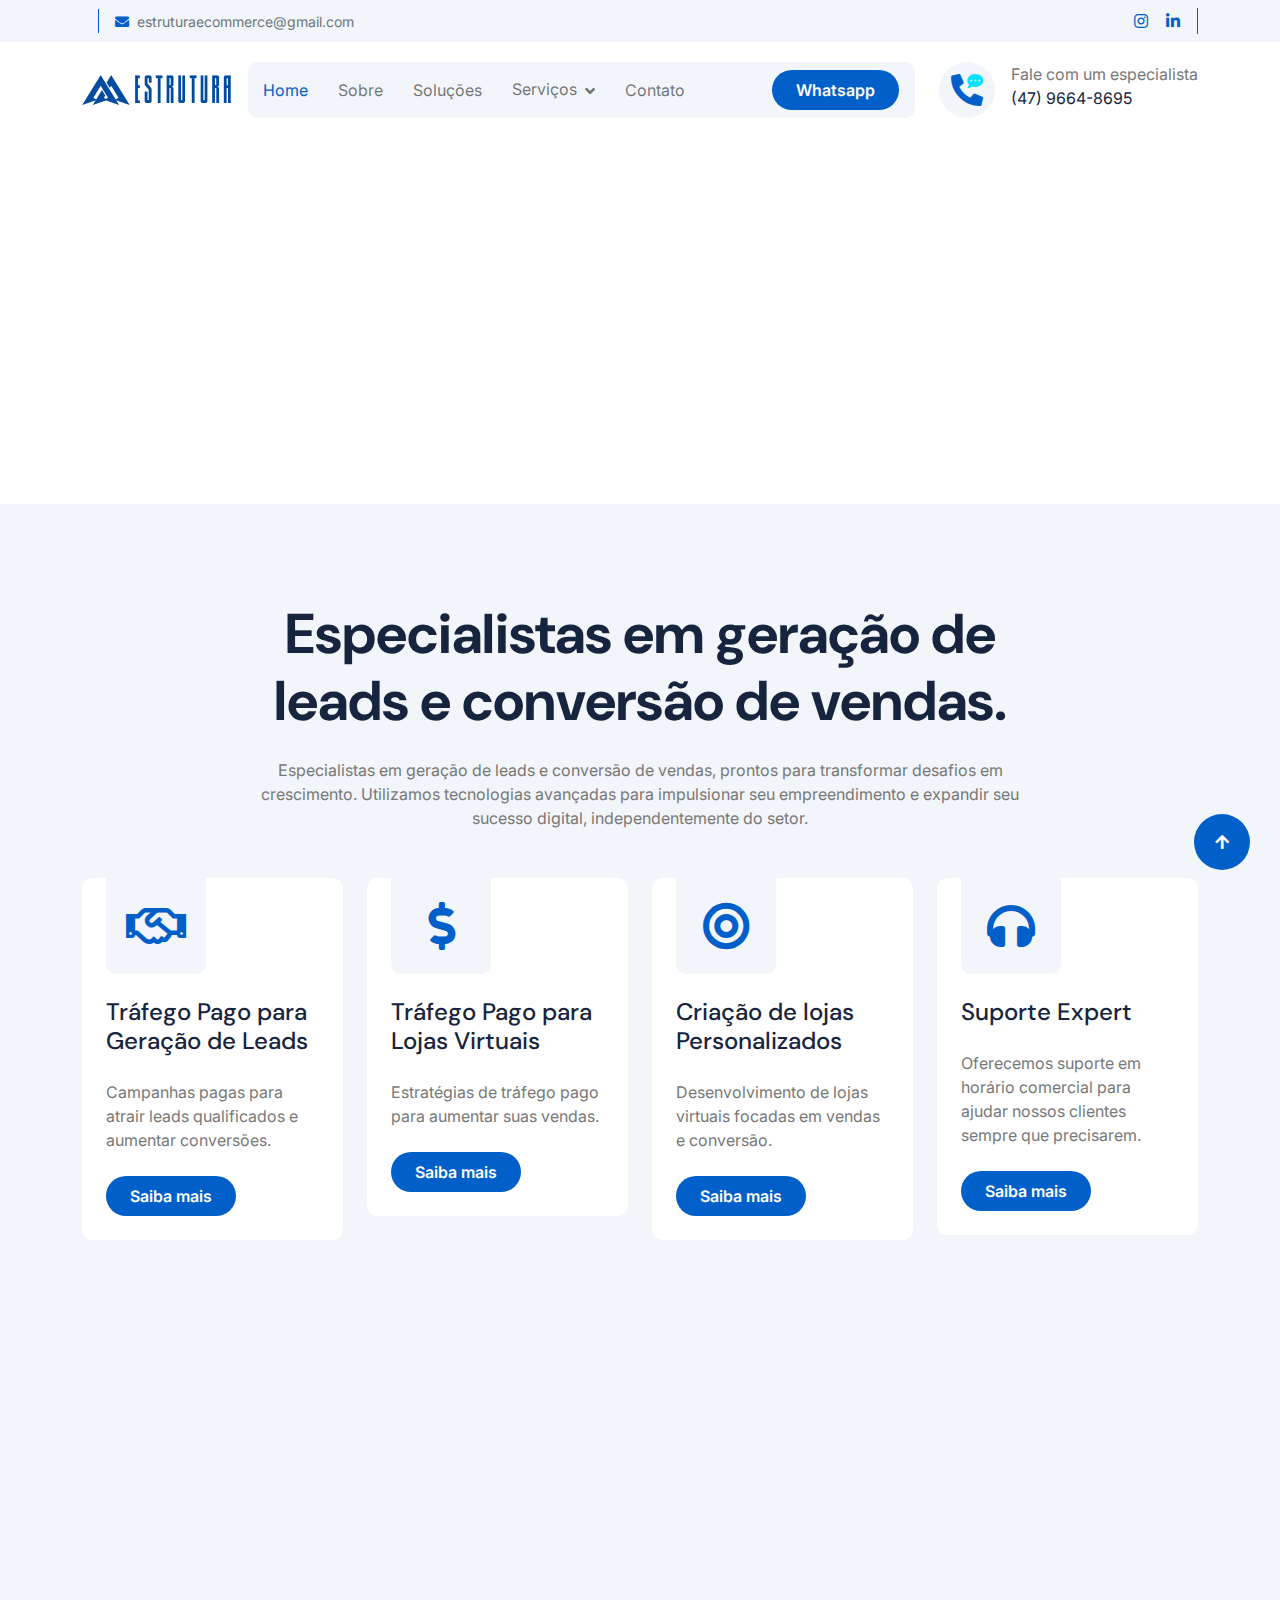
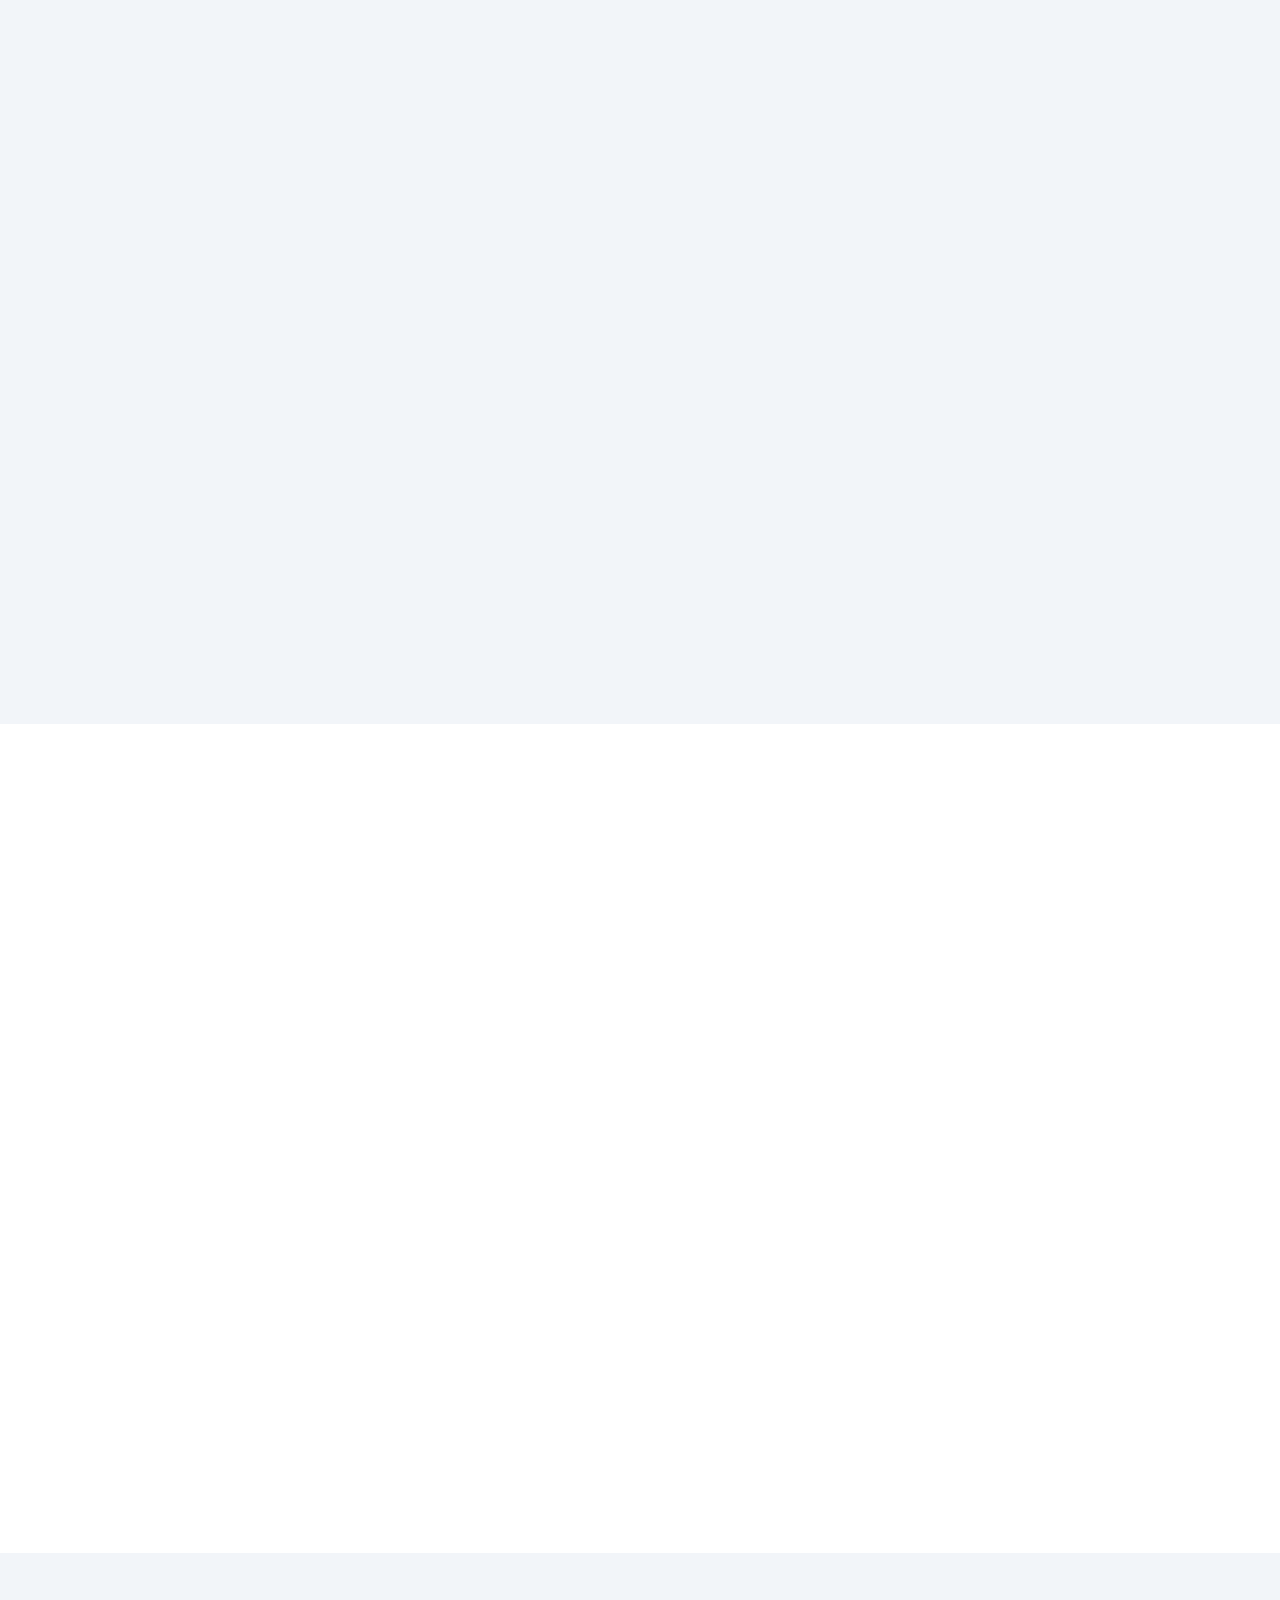
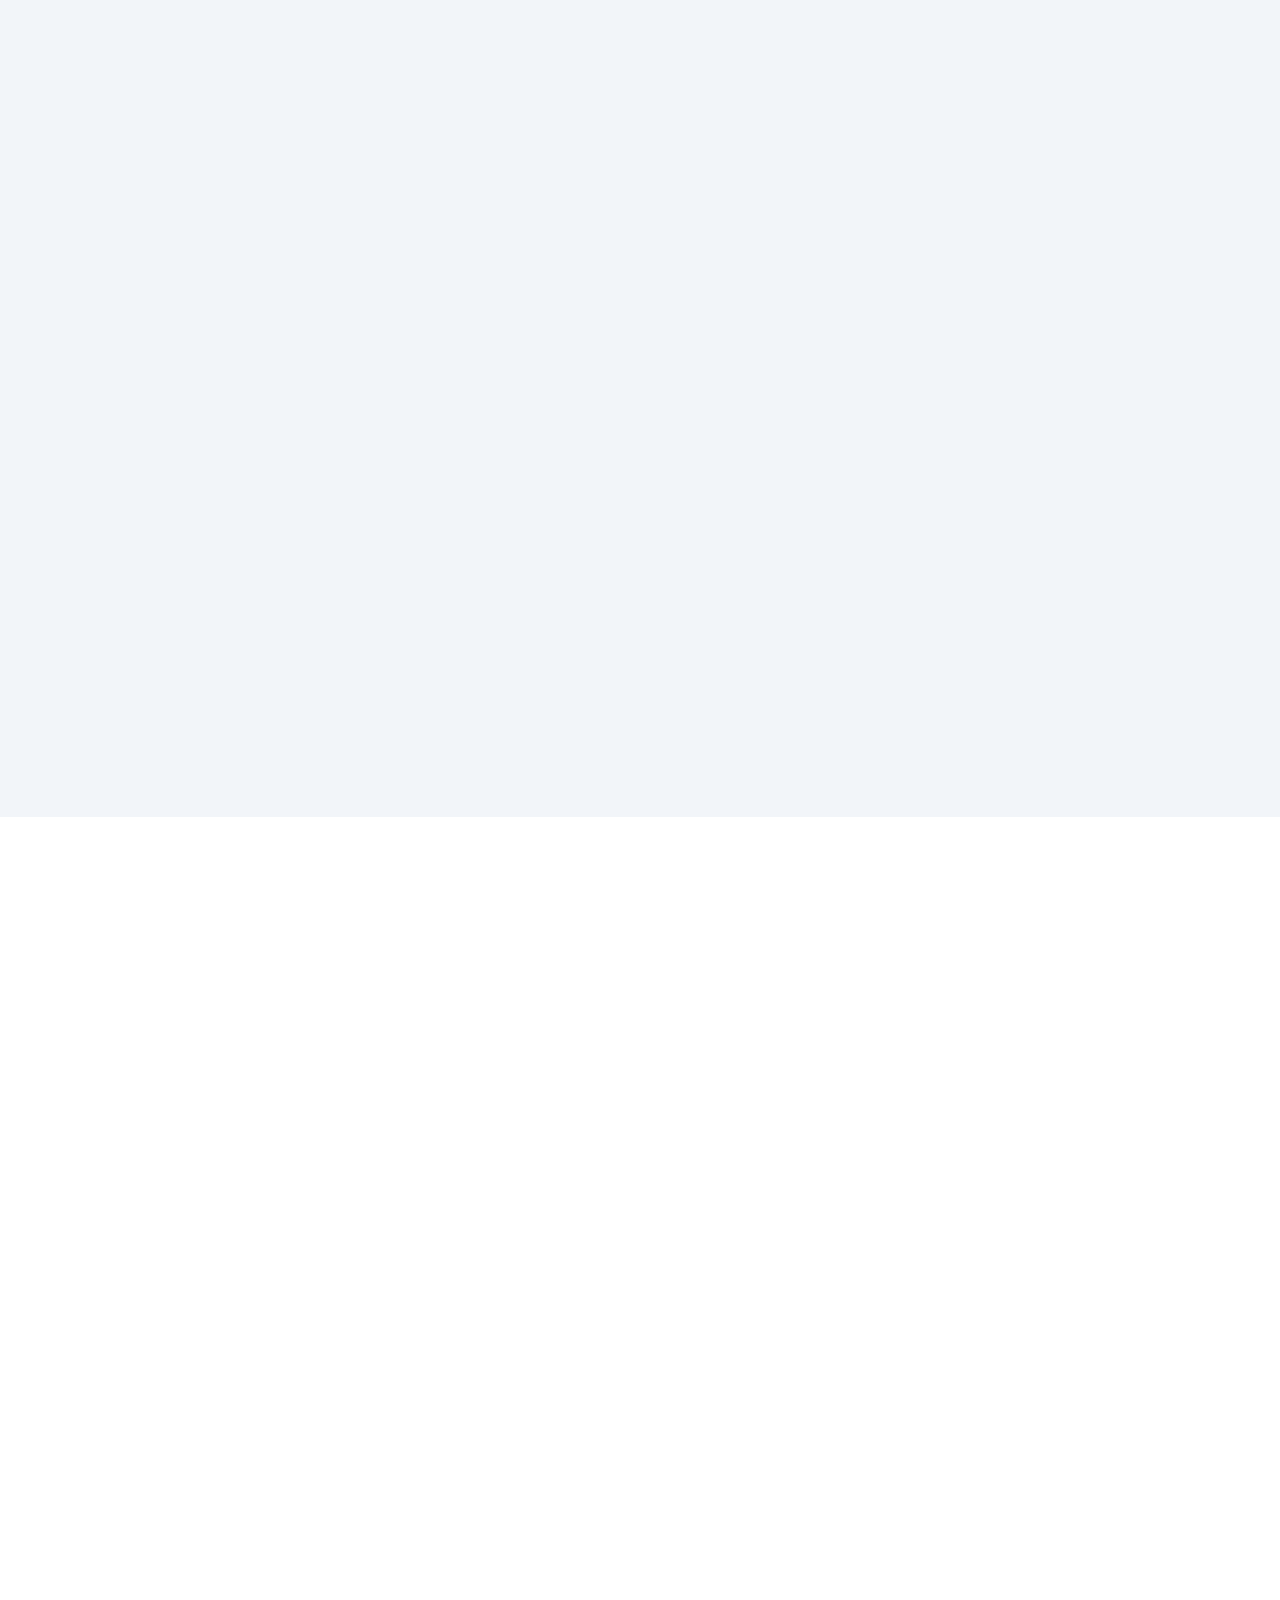
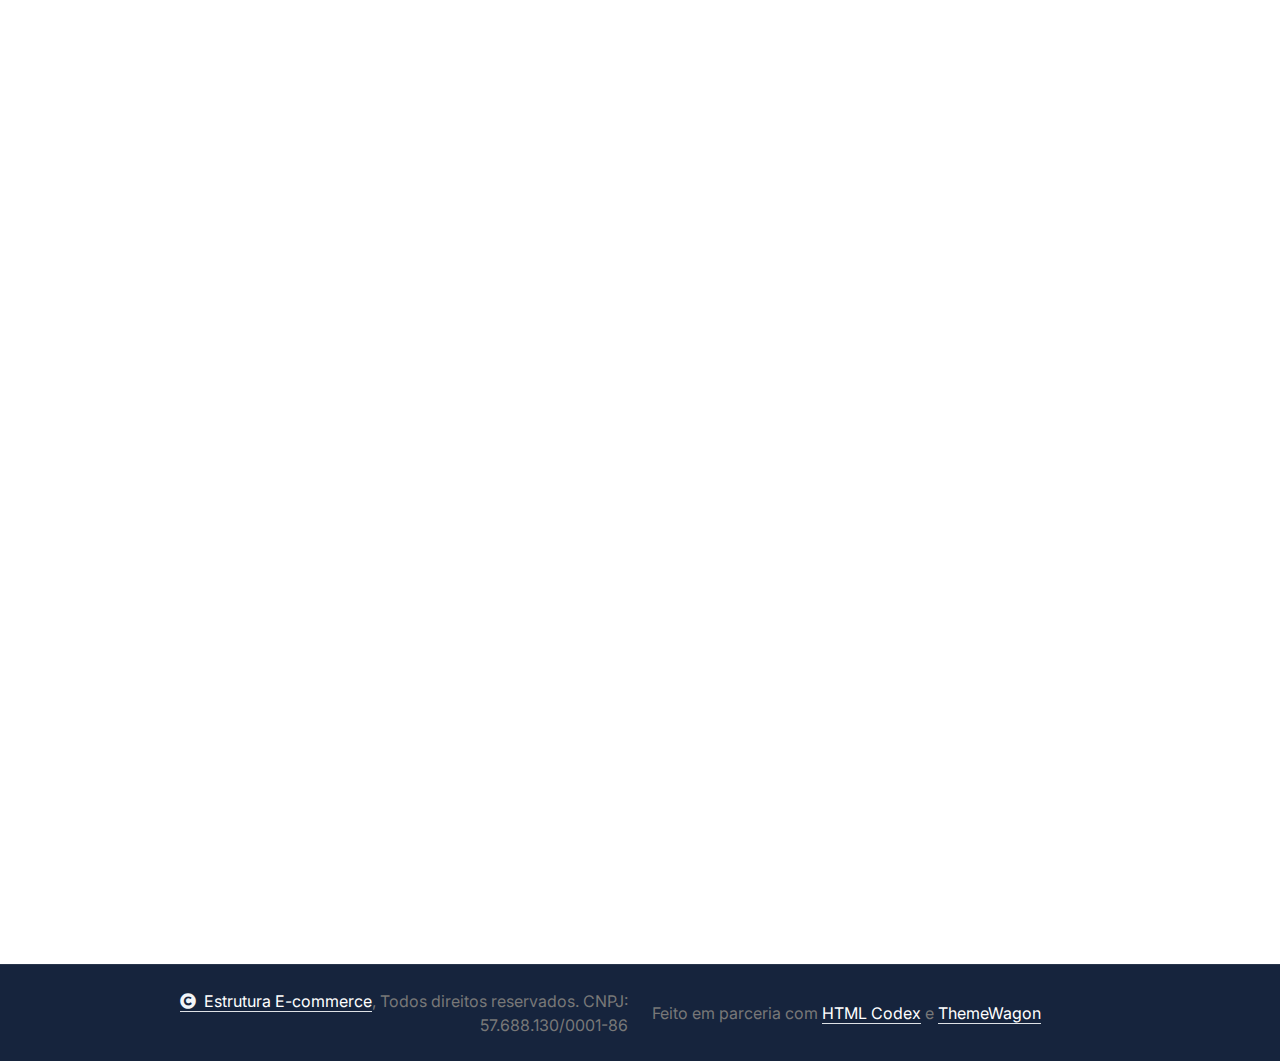
==== commit 4a30d98d: "iframe2" ====
--- a/index.html
+++ b/index.html
@@ -143,8 +143,7 @@
         </div>
         <!-- Modal Search End -->
 
-        <div style="padding:56.25% 0 0 0;position:relative;"><iframe src="https://player.vimeo.com/video/1074898219?h=36c9dfd001&amp;badge=0&amp;autopause=0&amp;player_id=0&amp;app_id=58479" frameborder="0" allow="autoplay; fullscreen; picture-in-picture; clipboard-write; encrypted-media" style="position:absolute;top:0;left:0;width:100%;height:100%;" title="Estrutura E-commerce"></iframe></div><script src="https://player.vimeo.com/api/player.js"></script>
-
+        <iframe frameborder="0" width="640" height="360" src="https://www.dailymotion.com/embed/video/k3Tf3YXS56ANKWCQH8w" allow="autoplay; fullscreen" allowfullscreen></iframe>
 
         <!-- Feature Start -->
         <div class="container-fluid feature bg-light py-5">
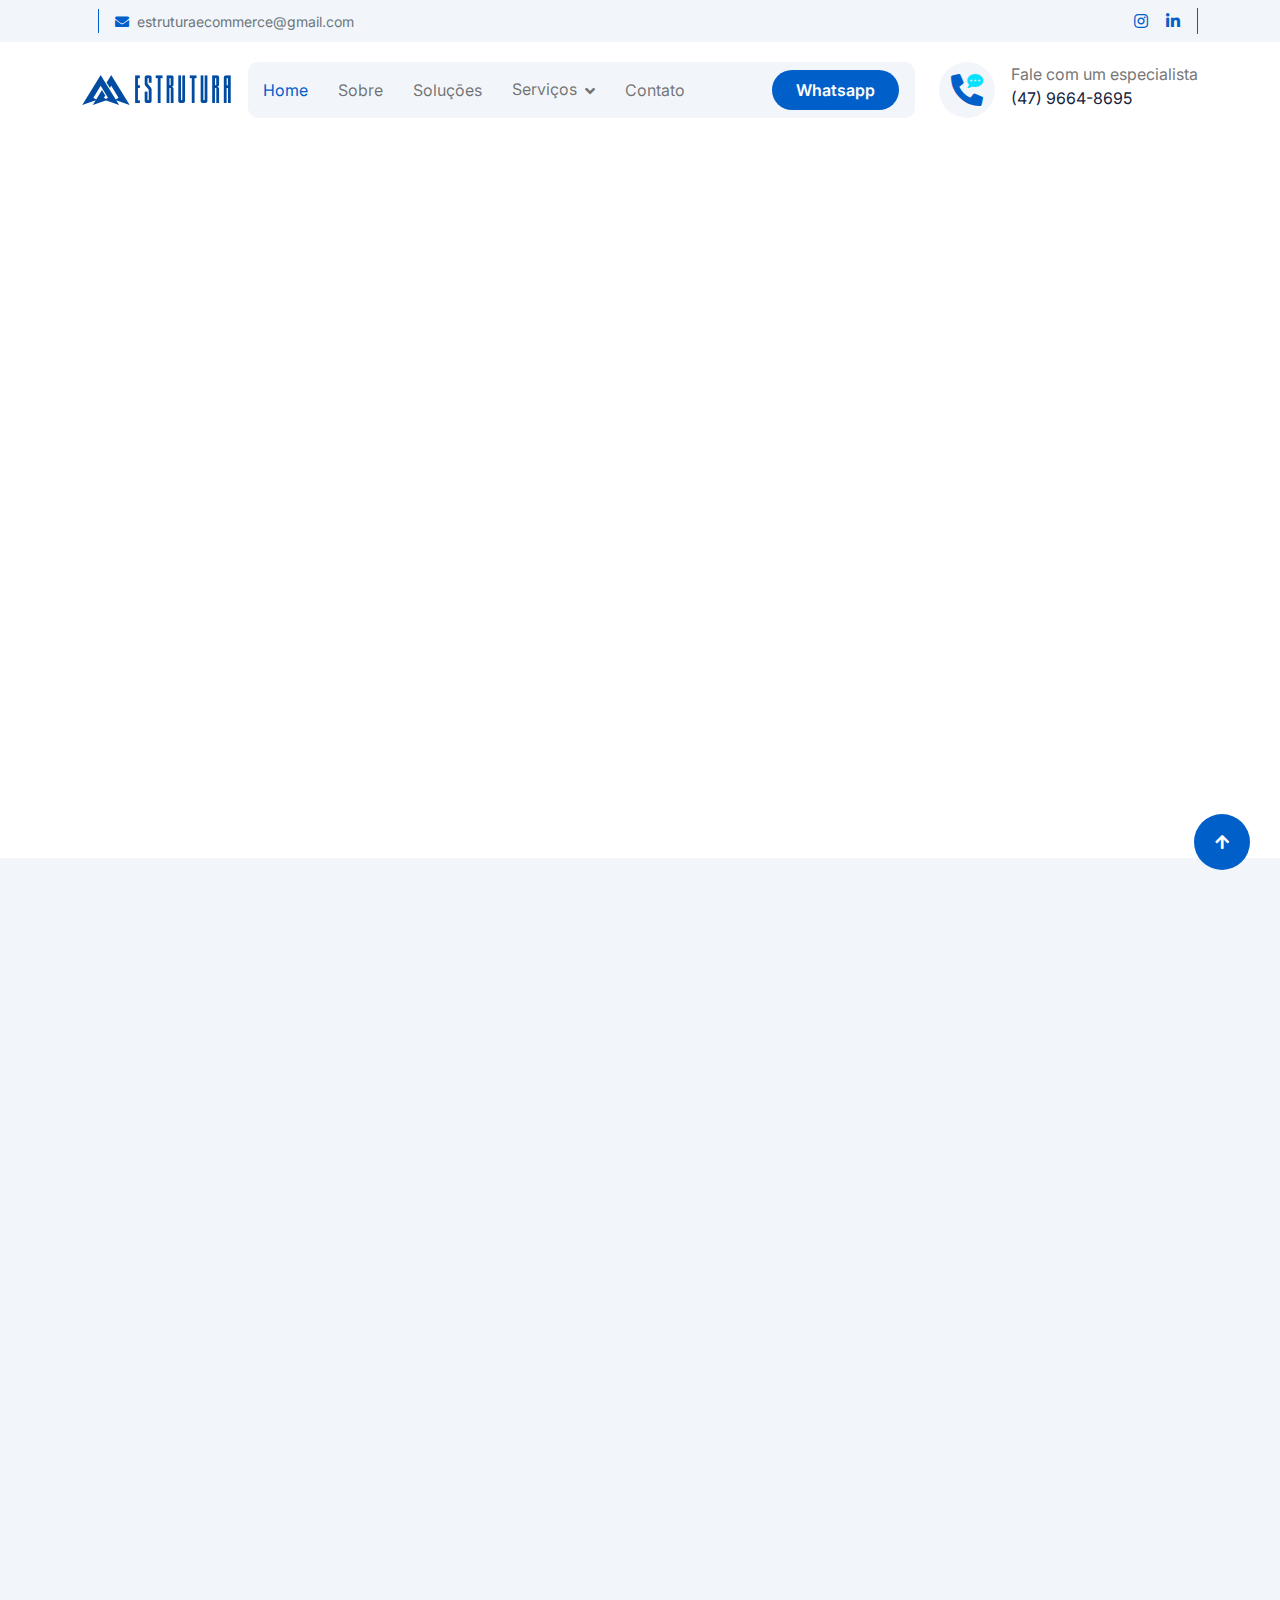
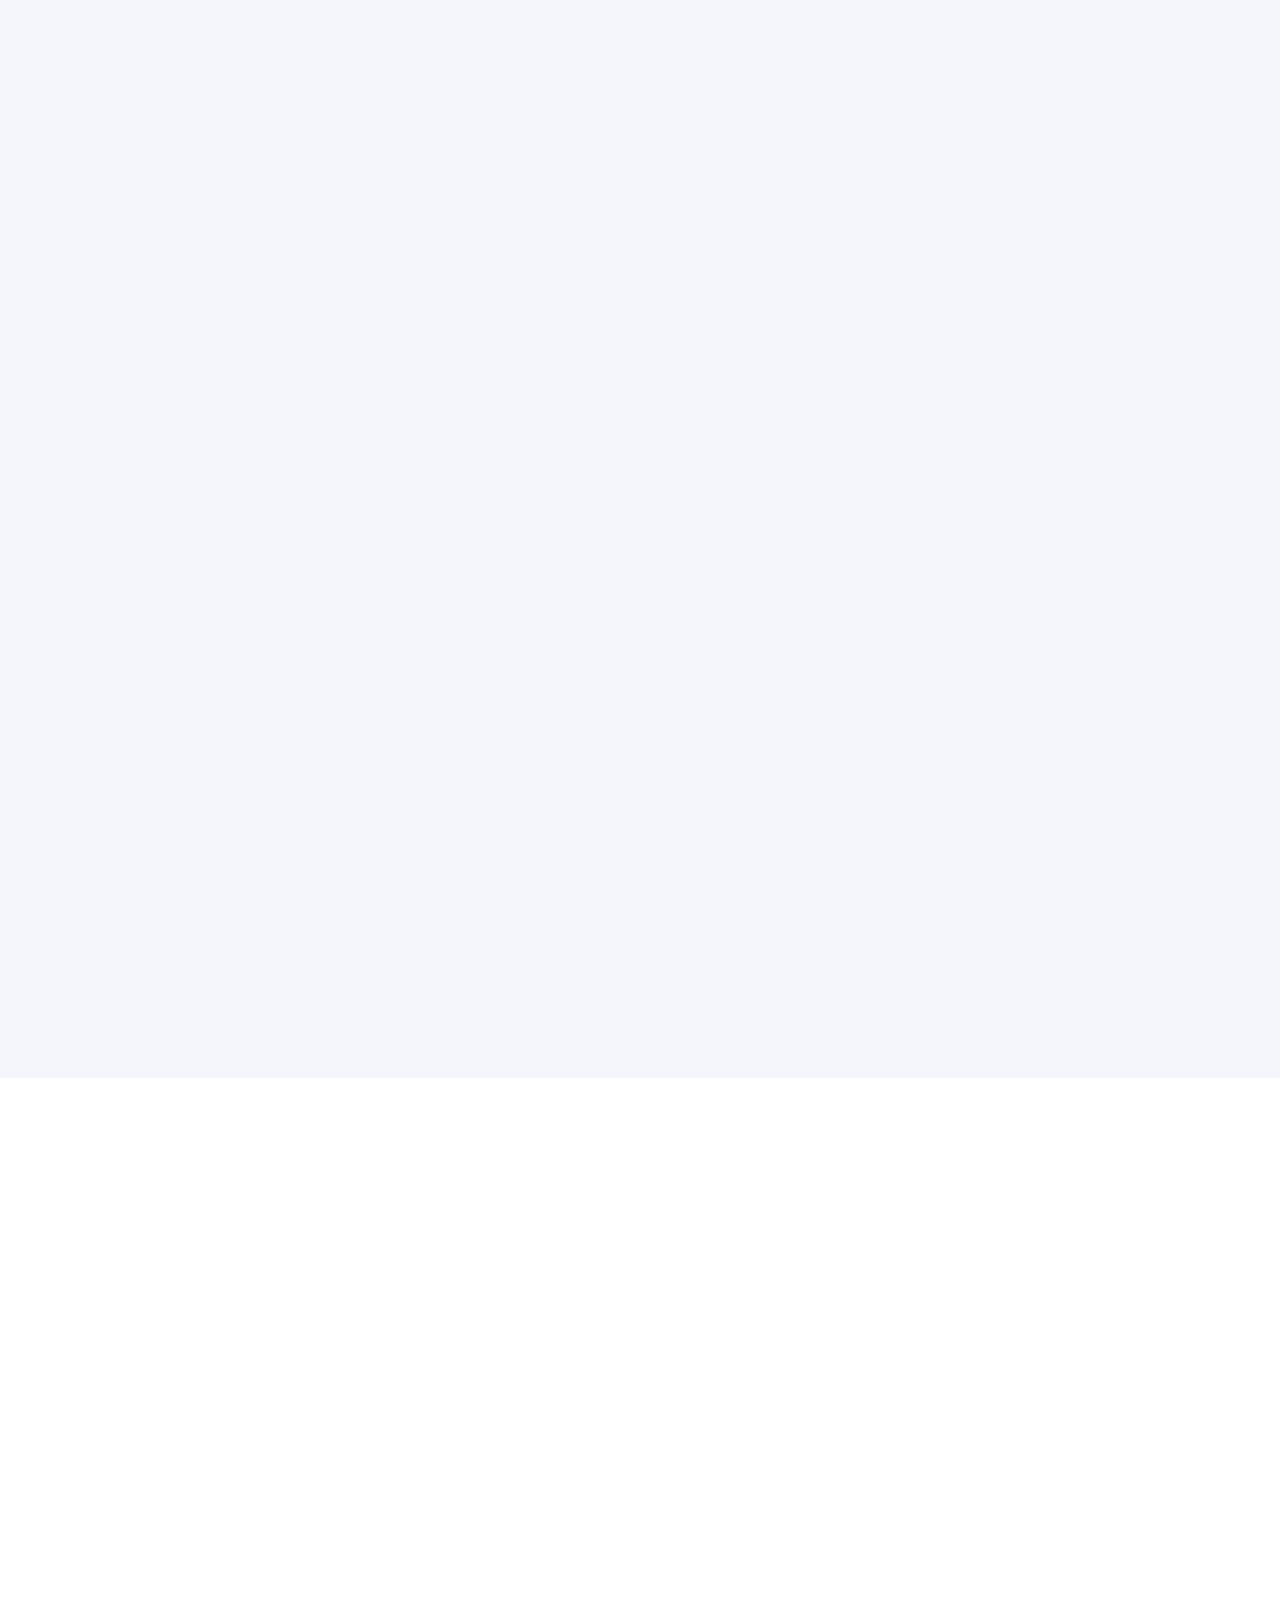
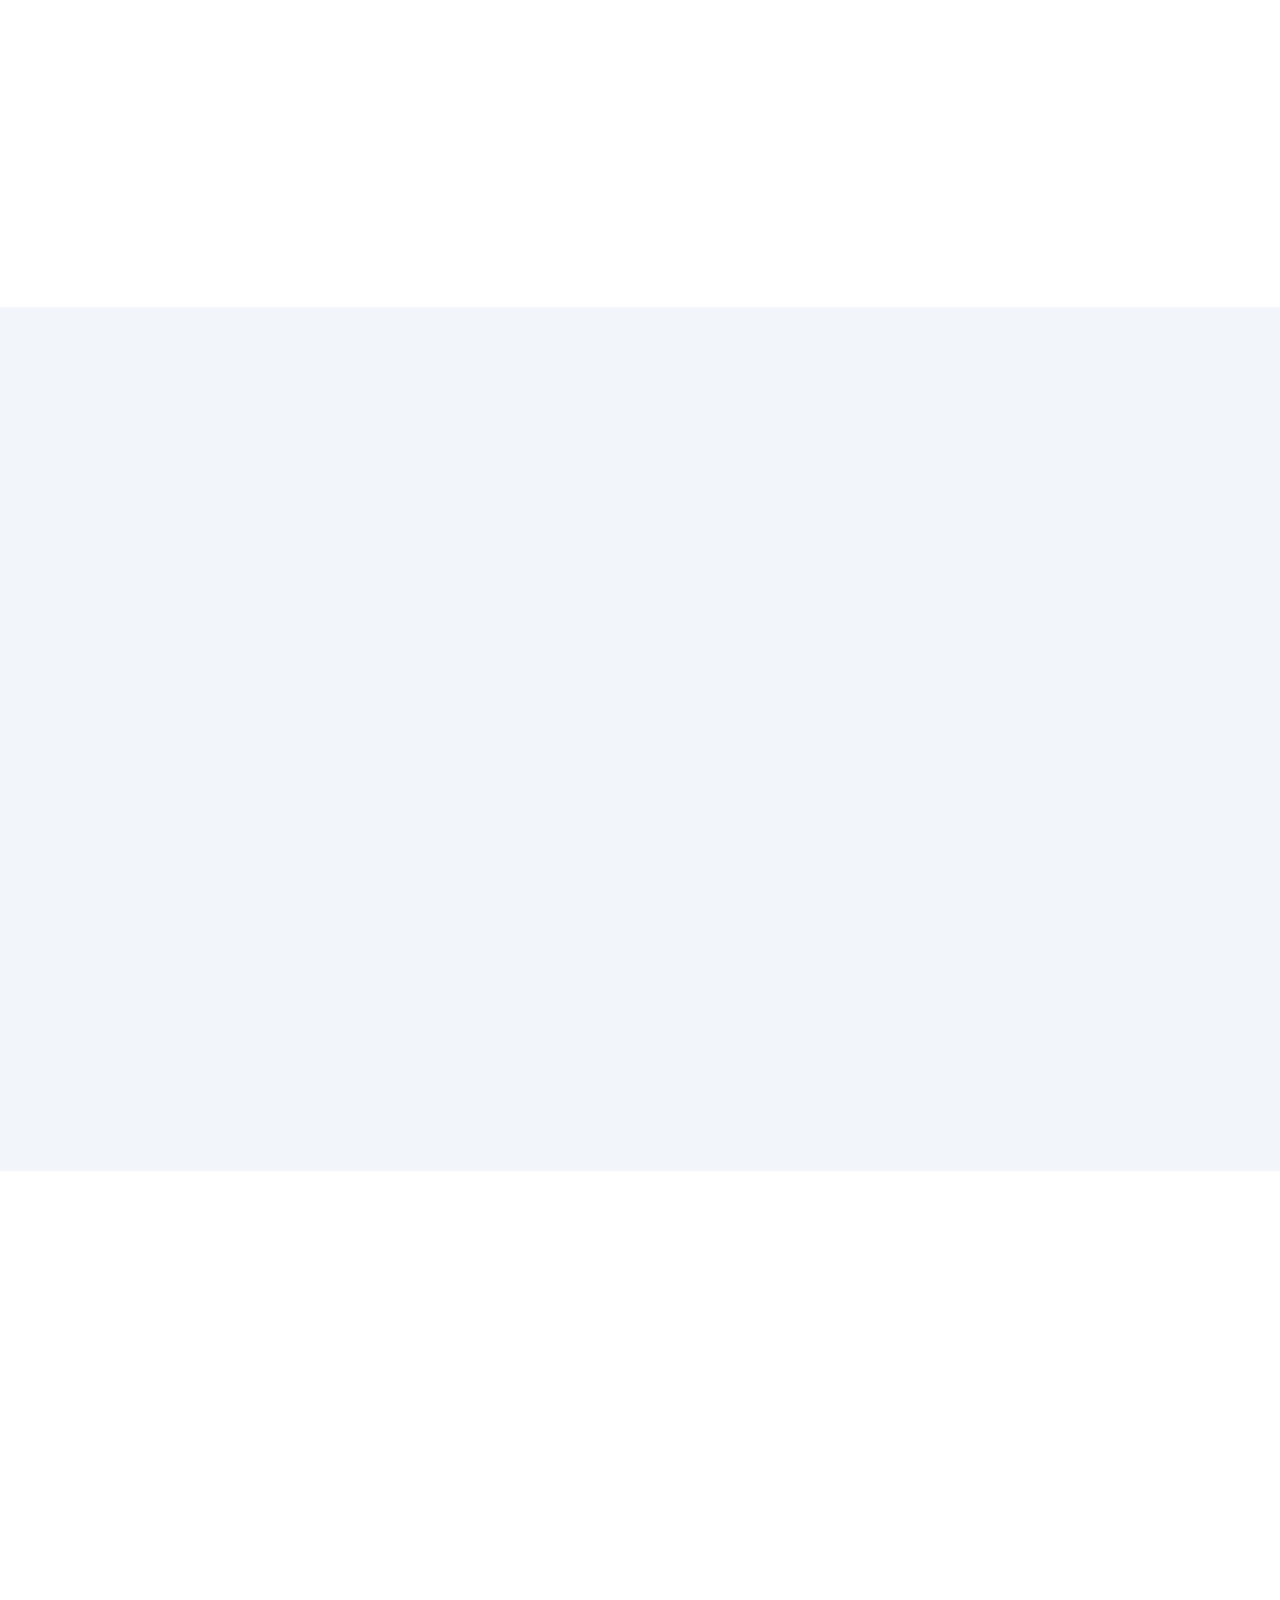
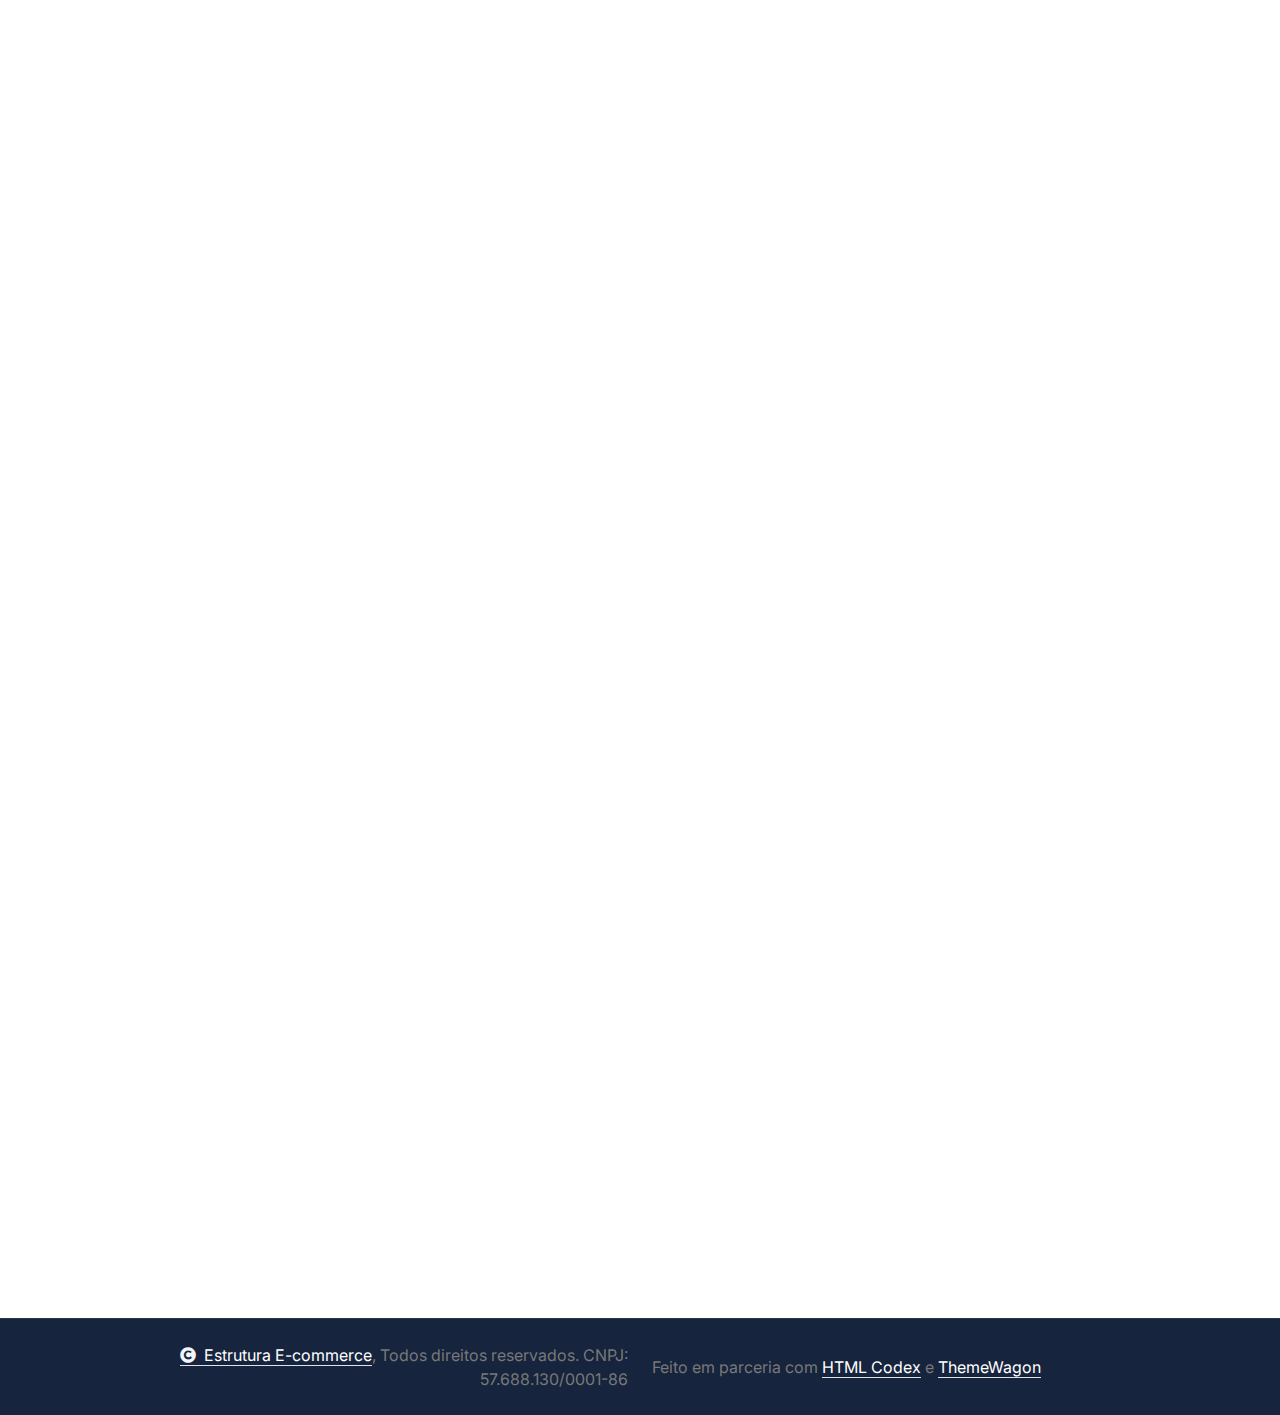
==== commit 9cc6795f: "vimeo" ====
--- a/index.html
+++ b/index.html
@@ -143,8 +143,7 @@
         </div>
         <!-- Modal Search End -->
 
-        <iframe frameborder="0" width="640" height="360" src="https://www.dailymotion.com/embed/video/k3Tf3YXS56ANKWCQH8w" allow="autoplay; fullscreen" allowfullscreen></iframe>
-
+        <div style="padding:56.25% 0 0 0;position:relative;"><iframe src="https://player.vimeo.com/video/1074898219?h=36c9dfd001&amp;title=0&amp;byline=0&amp;portrait=0&amp;badge=0&amp;autopause=0&amp;player_id=0&amp;app_id=58479" frameborder="0" allow="autoplay; fullscreen; picture-in-picture; clipboard-write; encrypted-media" style="position:absolute;top:0;left:0;width:100%;height:100%;" title="Estrutura E-commerce"></iframe></div><script src="https://player.vimeo.com/api/player.js"></script>
         <!-- Feature Start -->
         <div class="container-fluid feature bg-light py-5">
             <div class="container py-5">
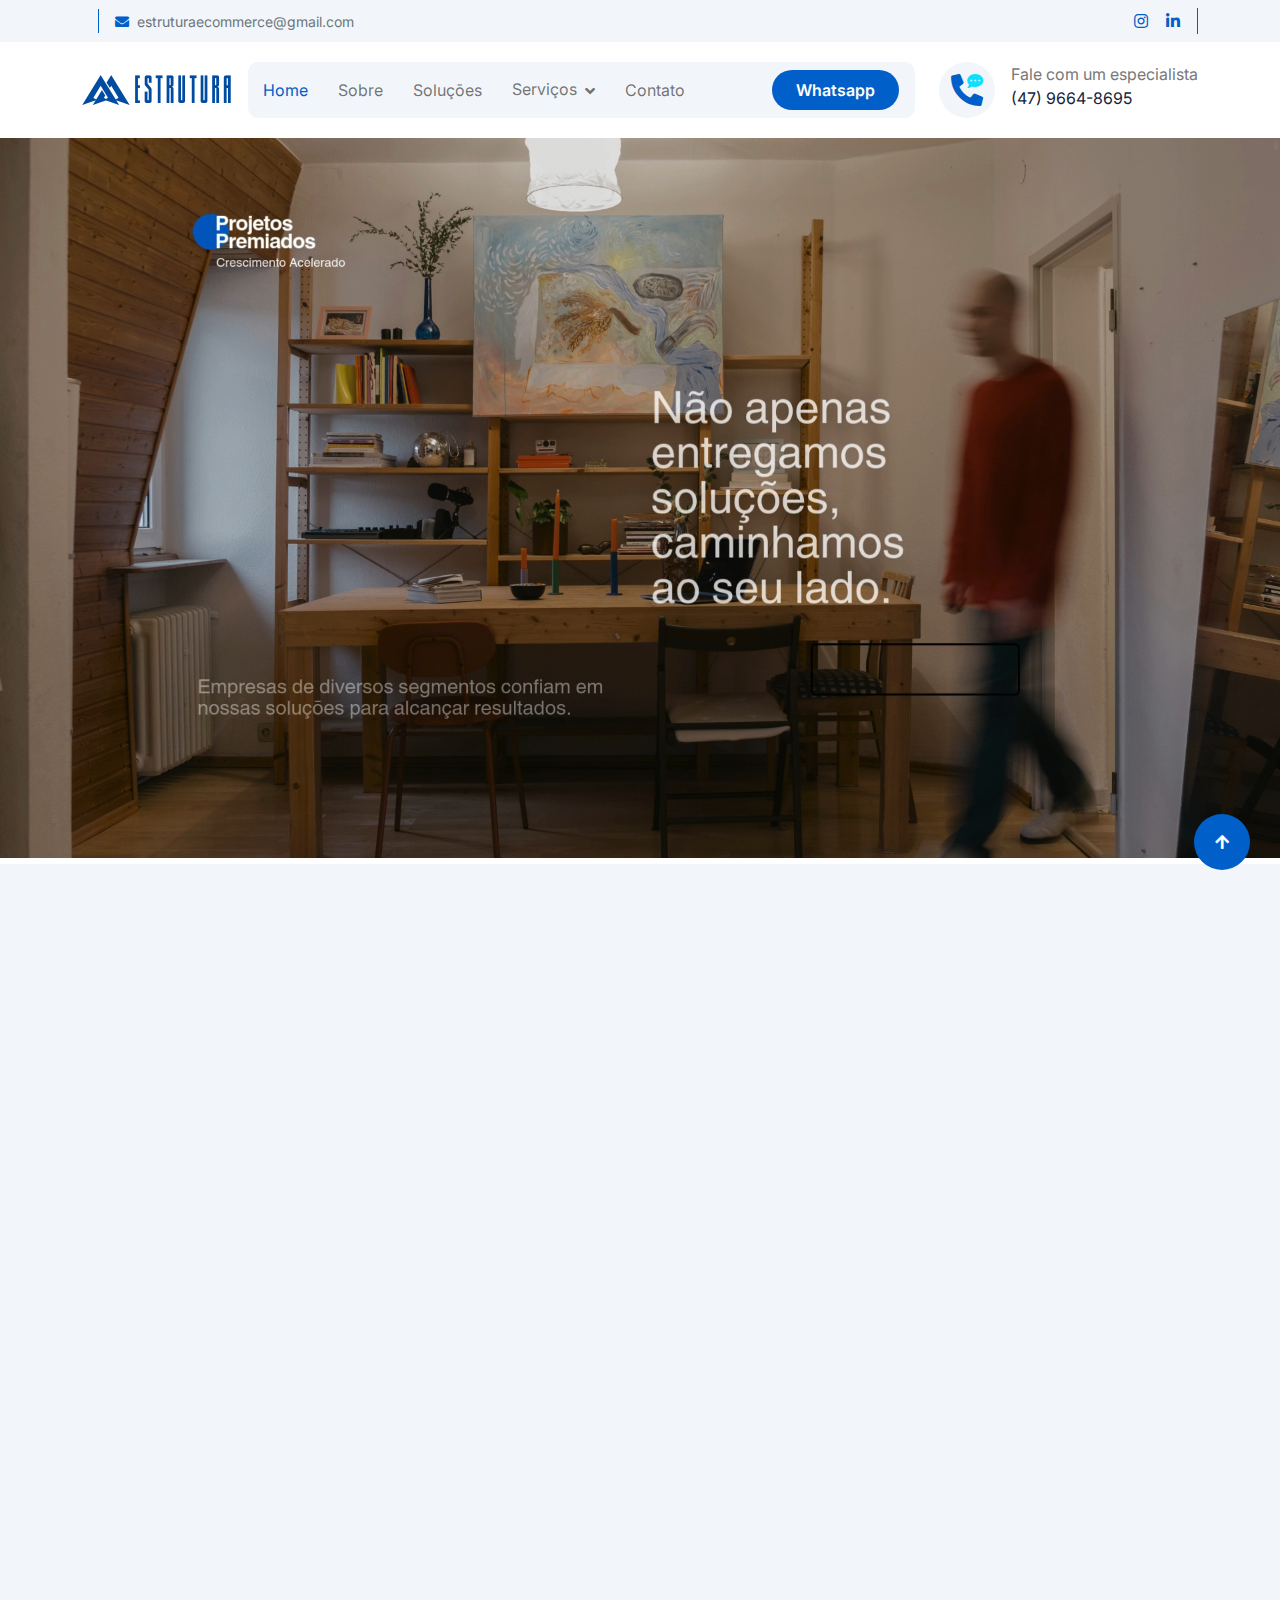
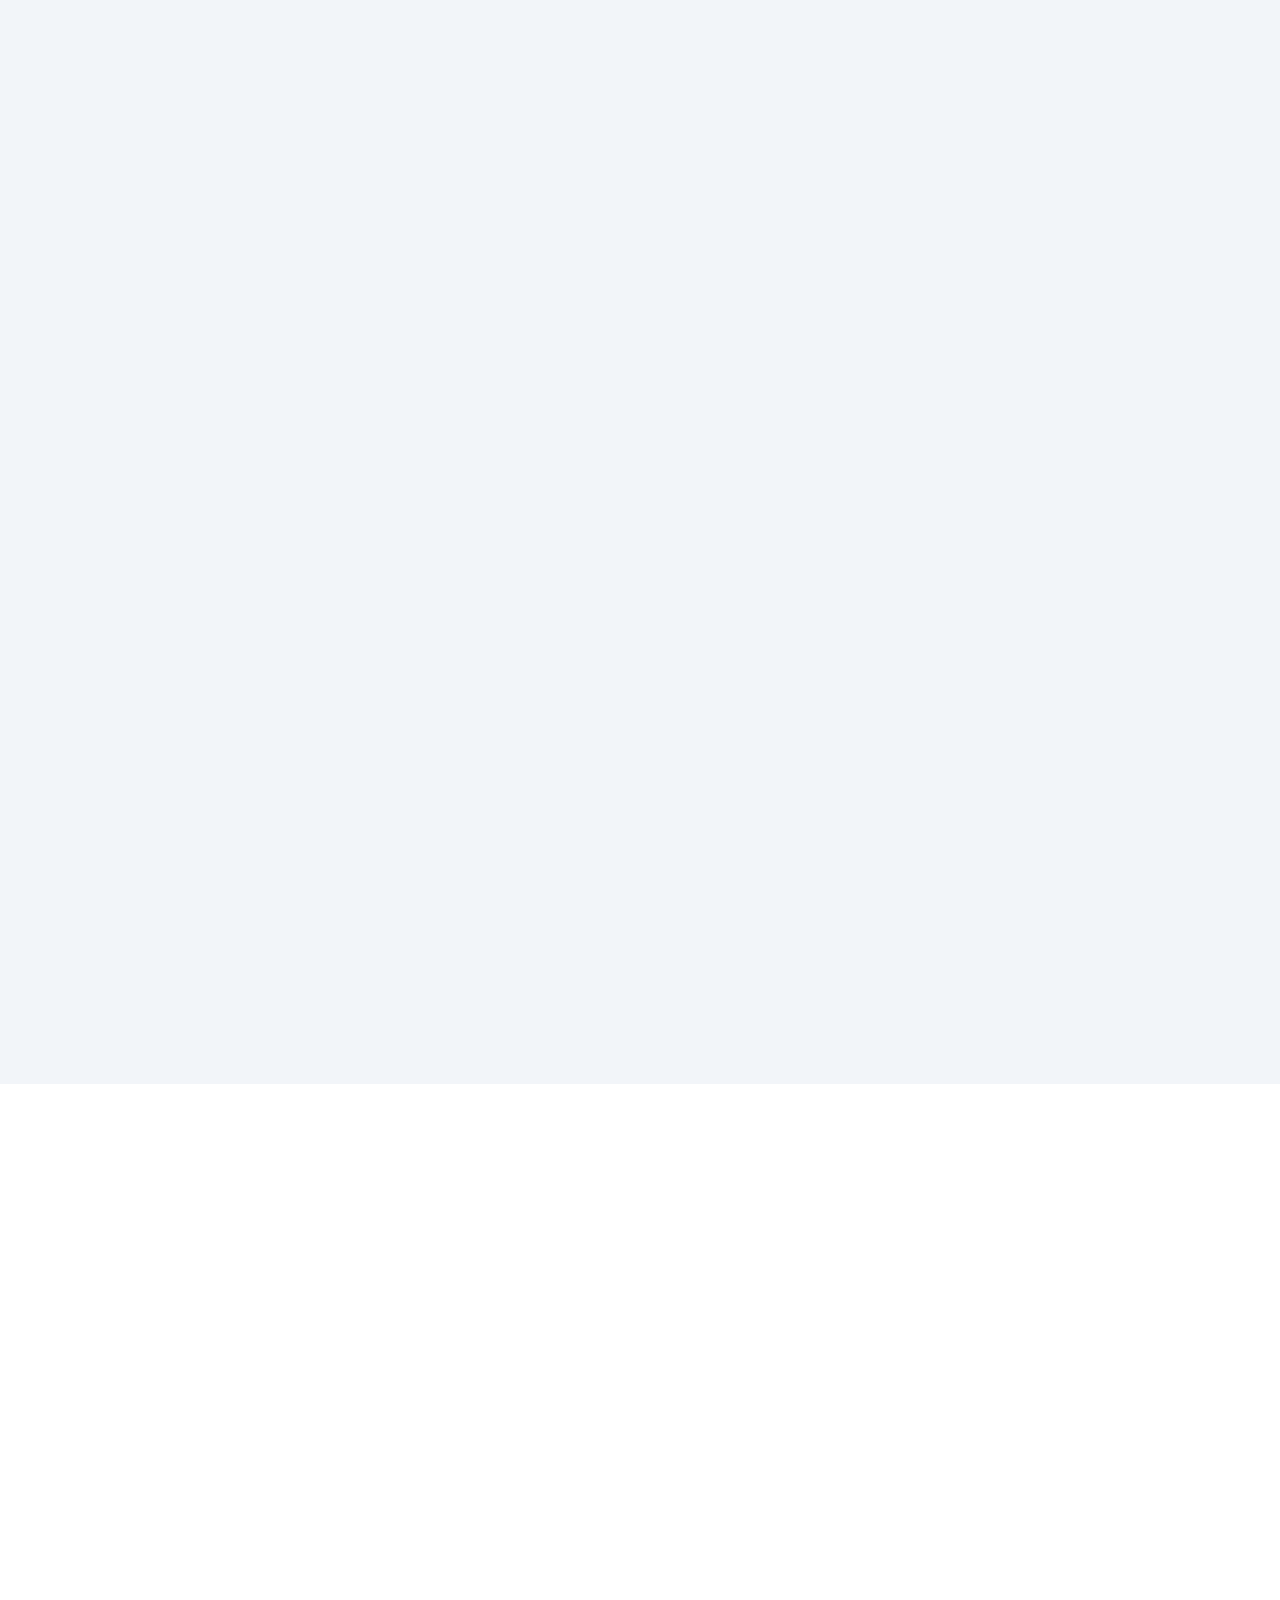
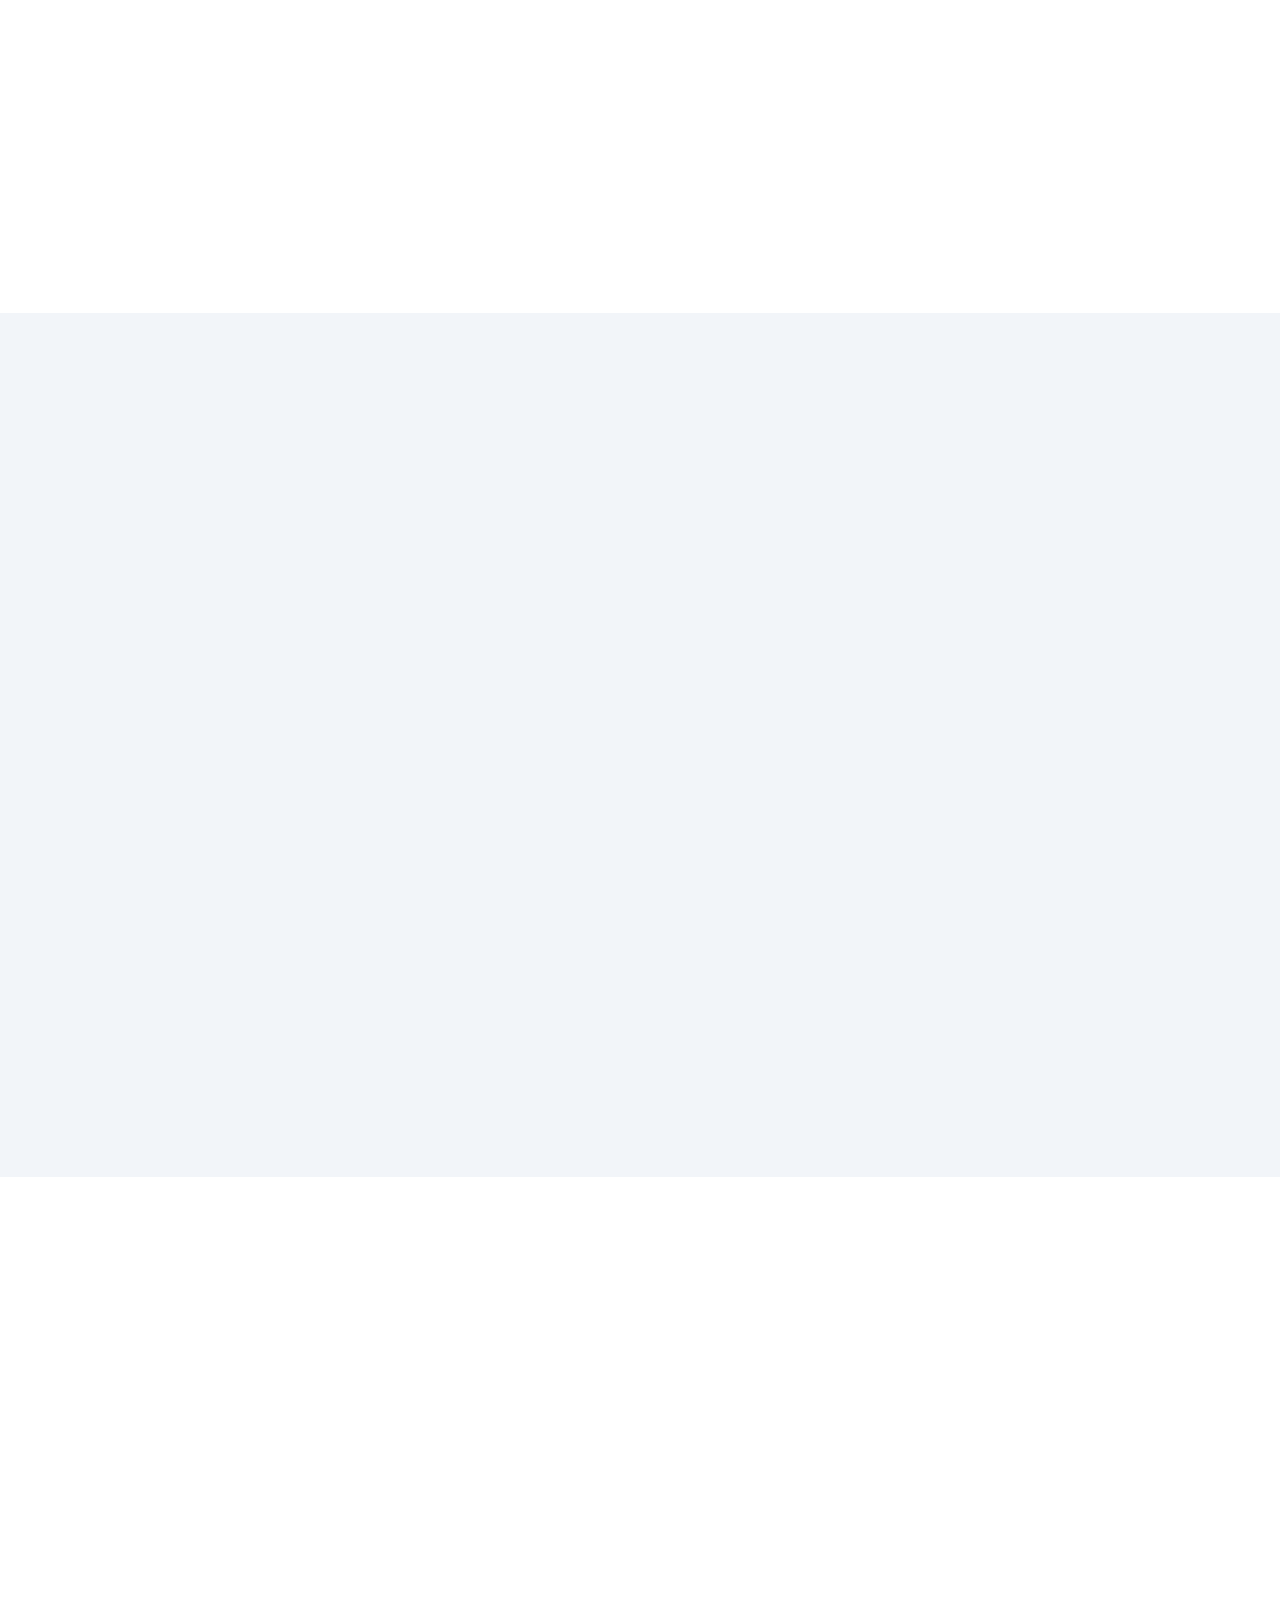
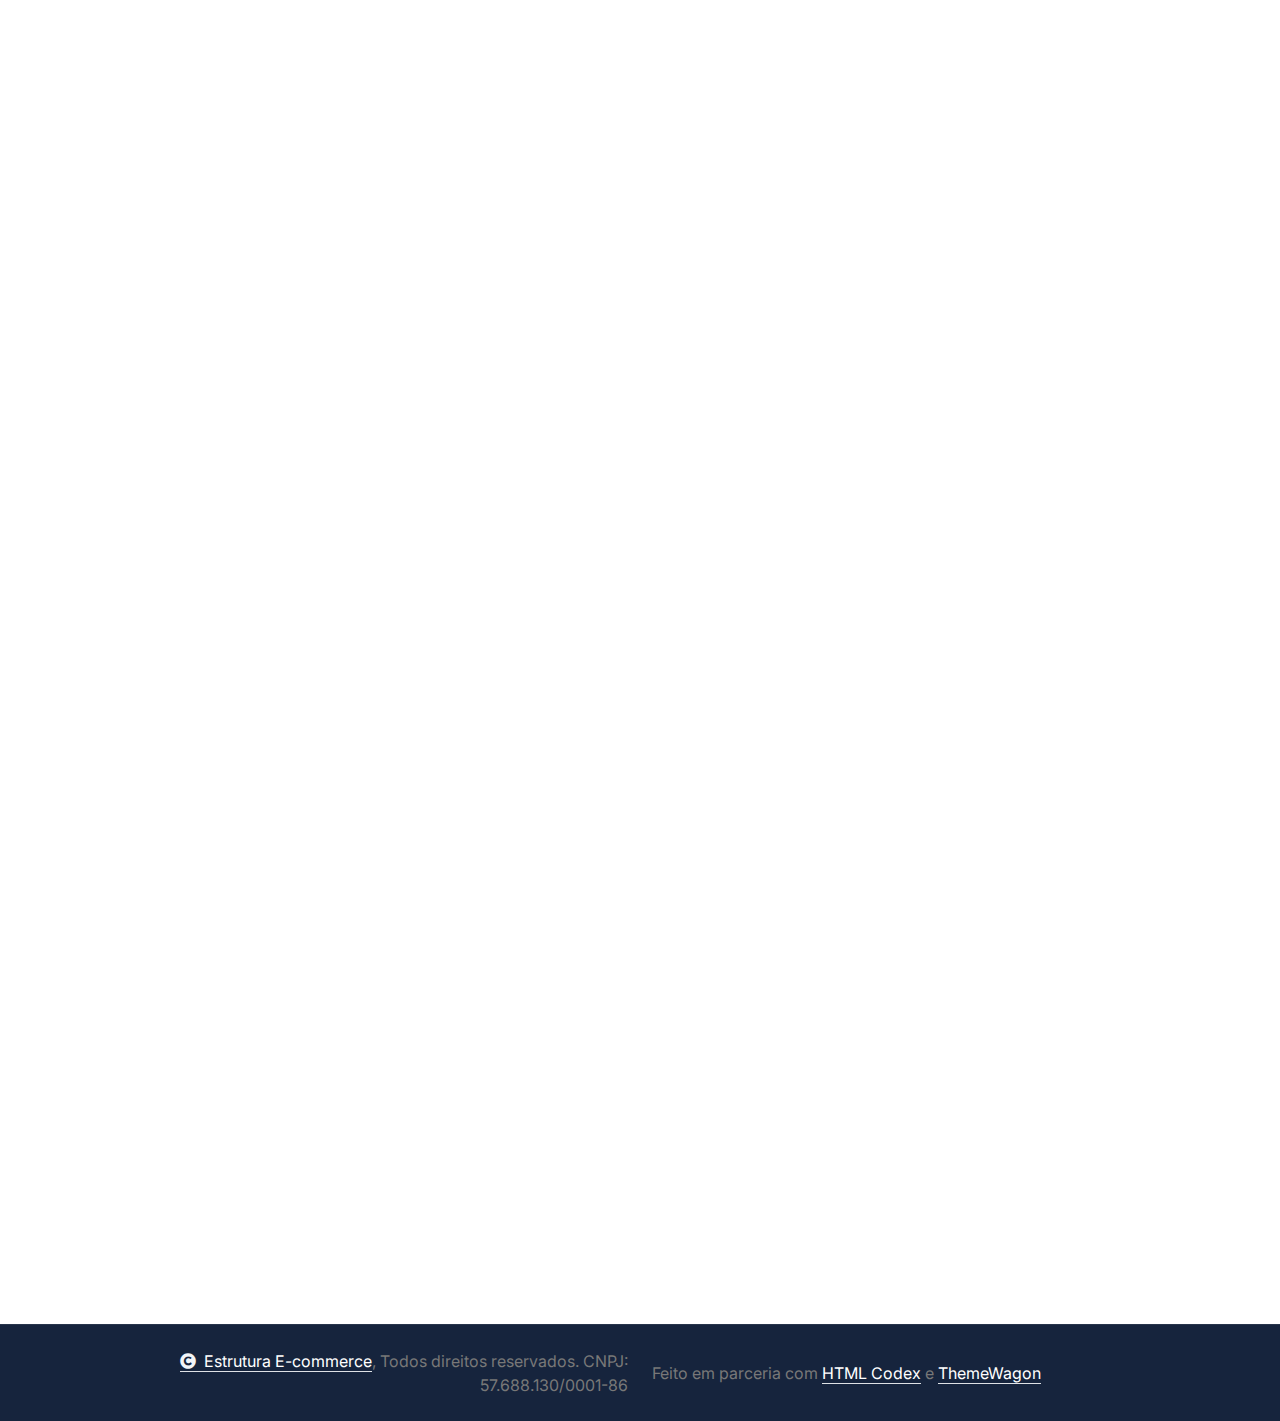
==== commit 2eb15eaf: "video-full" ====
--- a/index.html
+++ b/index.html
@@ -143,7 +143,9 @@
         </div>
         <!-- Modal Search End -->
 
-        <div style="padding:56.25% 0 0 0;position:relative;"><iframe src="https://player.vimeo.com/video/1074898219?h=36c9dfd001&amp;title=0&amp;byline=0&amp;portrait=0&amp;badge=0&amp;autopause=0&amp;player_id=0&amp;app_id=58479" frameborder="0" allow="autoplay; fullscreen; picture-in-picture; clipboard-write; encrypted-media" style="position:absolute;top:0;left:0;width:100%;height:100%;" title="Estrutura E-commerce"></iframe></div><script src="https://player.vimeo.com/api/player.js"></script>
+        <video autoplay muted loop style="width: 100%; height: 100%; object-fit: cover;">
+            <source src="img/video-full.mp4" type="video/mp4">        </video>
+
         <!-- Feature Start -->
         <div class="container-fluid feature bg-light py-5">
             <div class="container py-5">
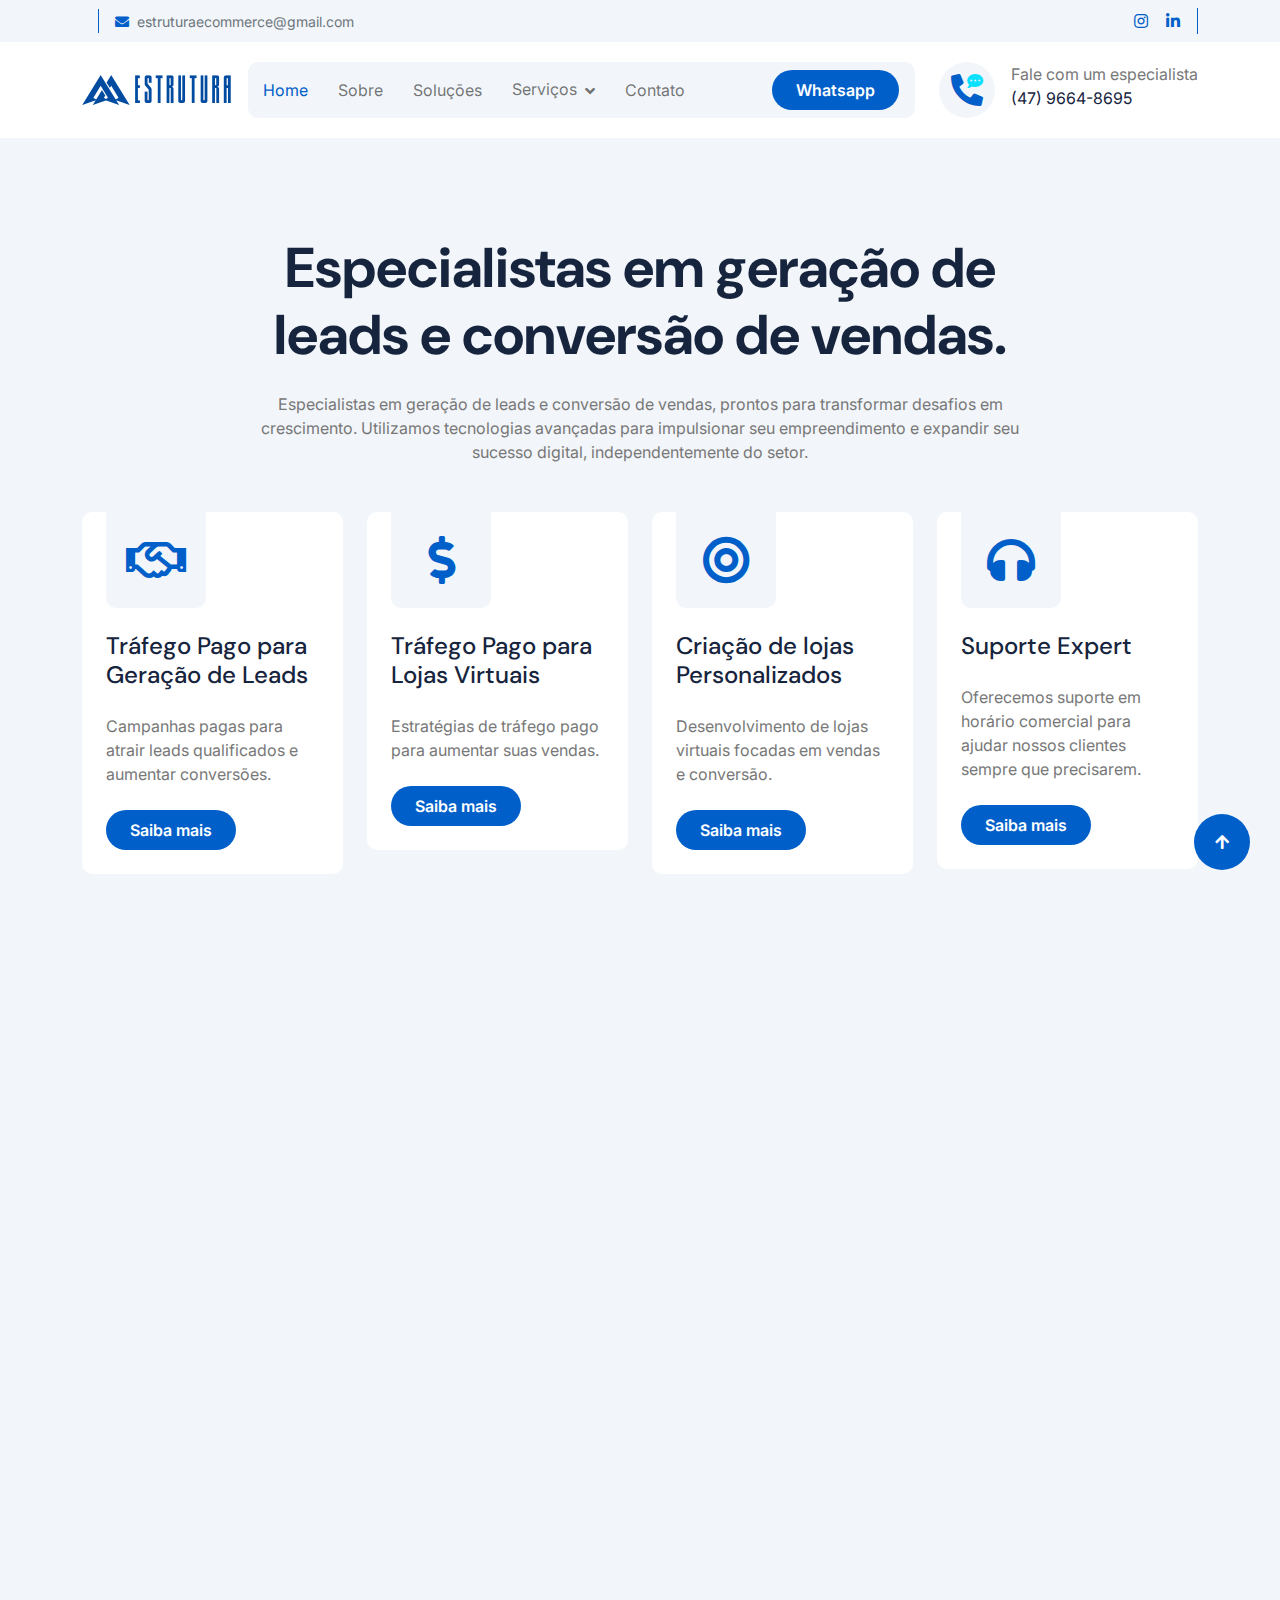
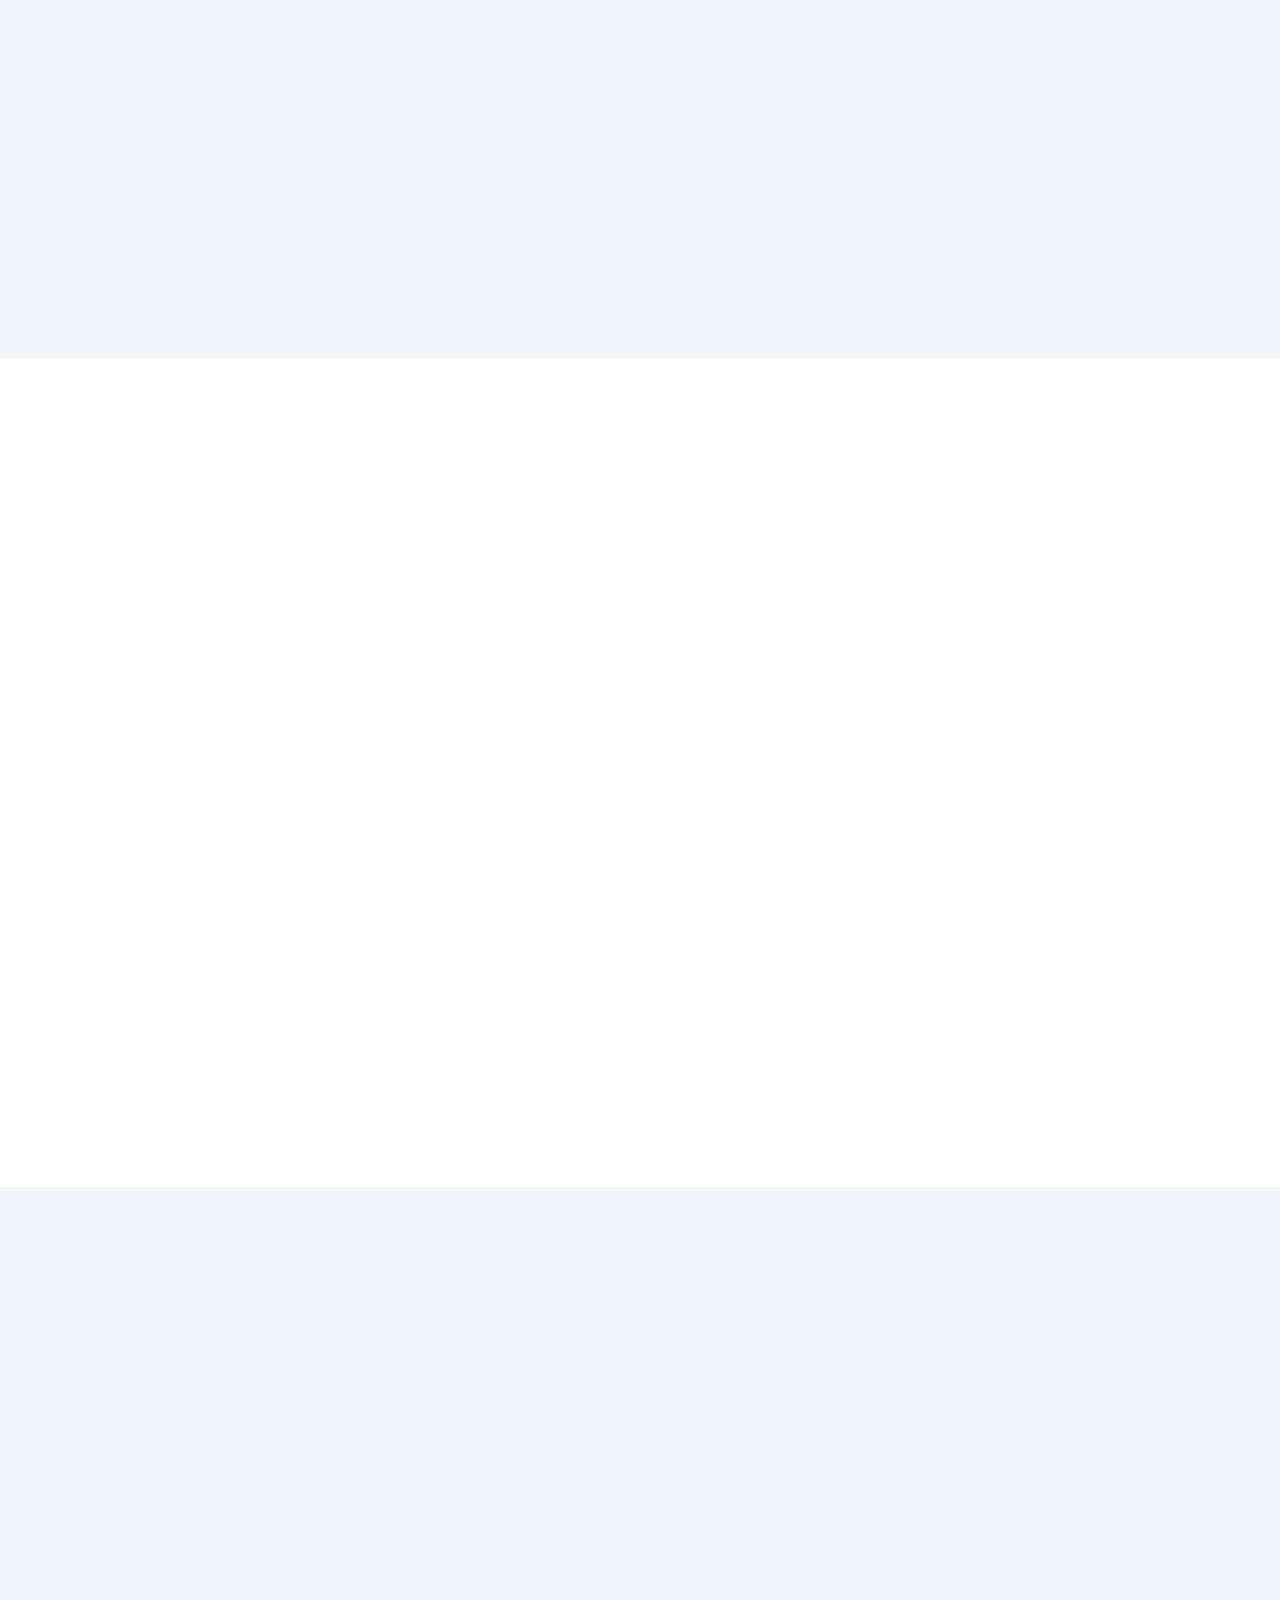
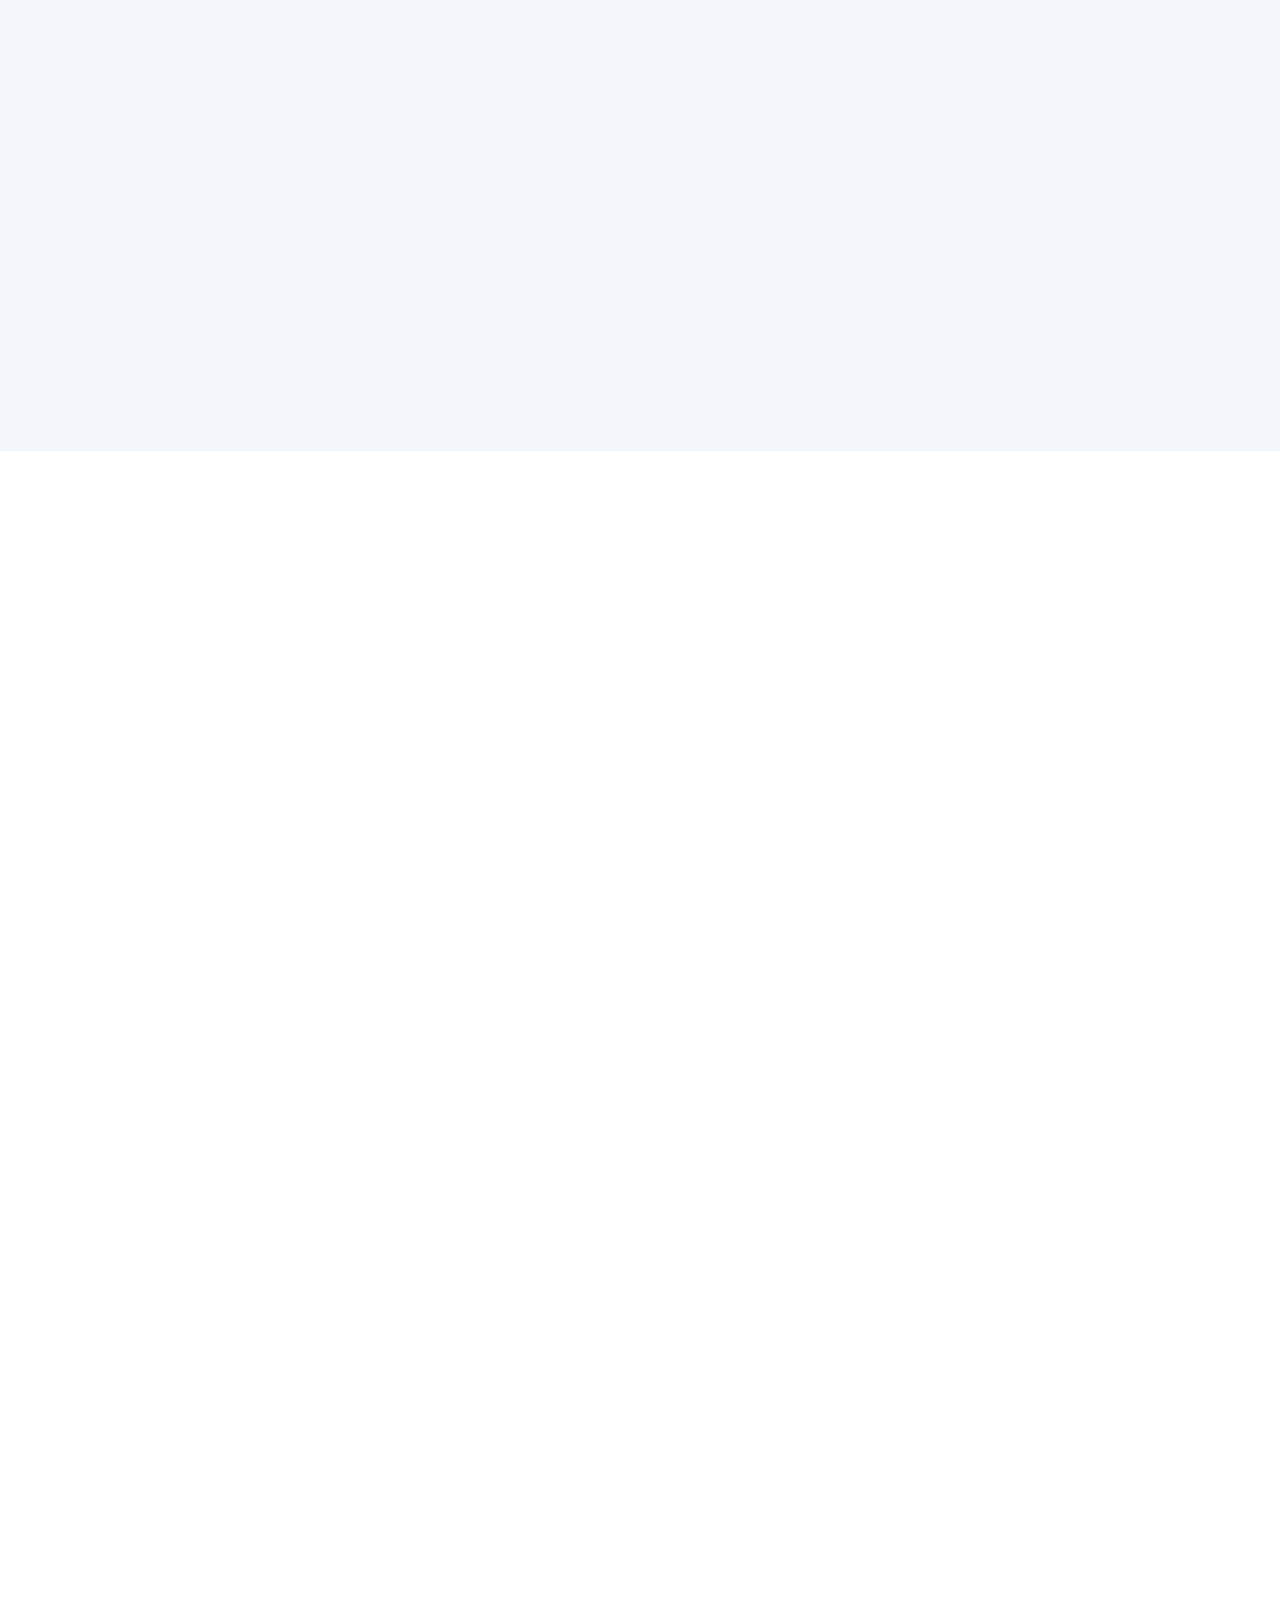
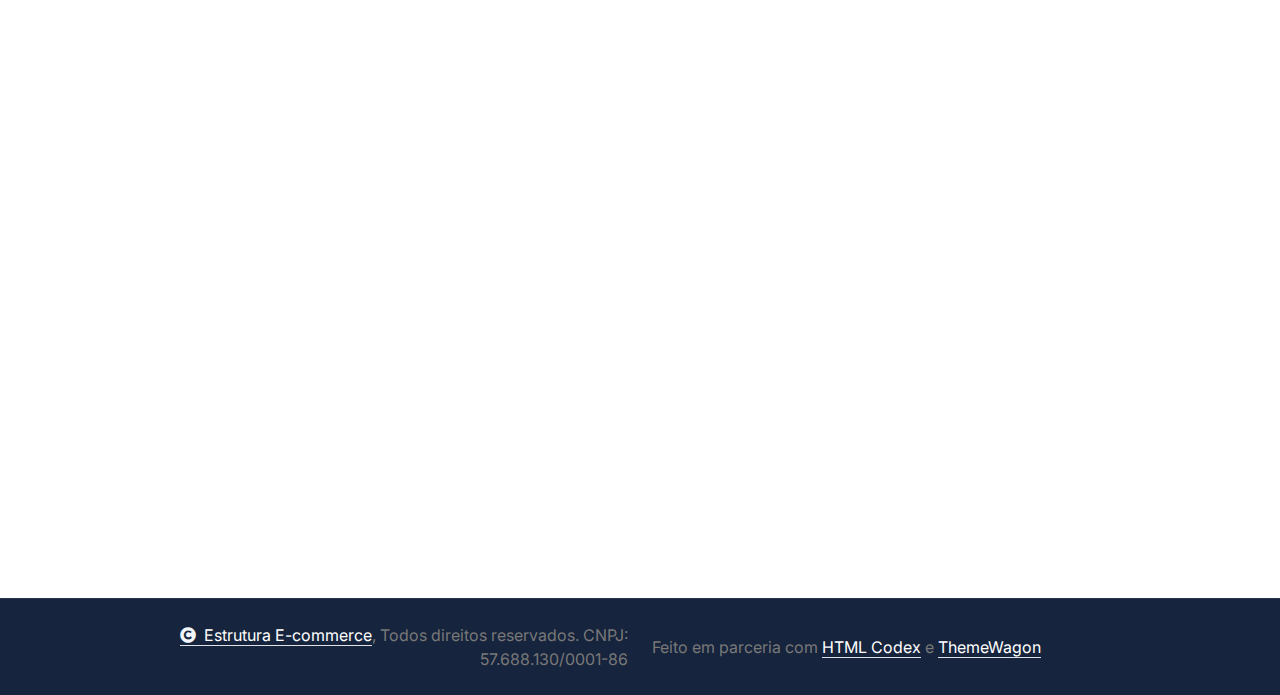
==== commit 8184324a: "video desativado" ====
--- a/index.html
+++ b/index.html
@@ -143,9 +143,12 @@
         </div>
         <!-- Modal Search End -->
 
+        <!-- VÍDEO-FULL NA HOME
         <video autoplay muted loop style="width: 100%; height: 100%; object-fit: cover;">
-            <source src="img/video-full.mp4" type="video/mp4">        </video>
-
+            <source src="img/video-full.mp4" type="video/mp4">
+        </video>
+        -->
+ 
         <!-- Feature Start -->
         <div class="container-fluid feature bg-light py-5">
             <div class="container py-5">
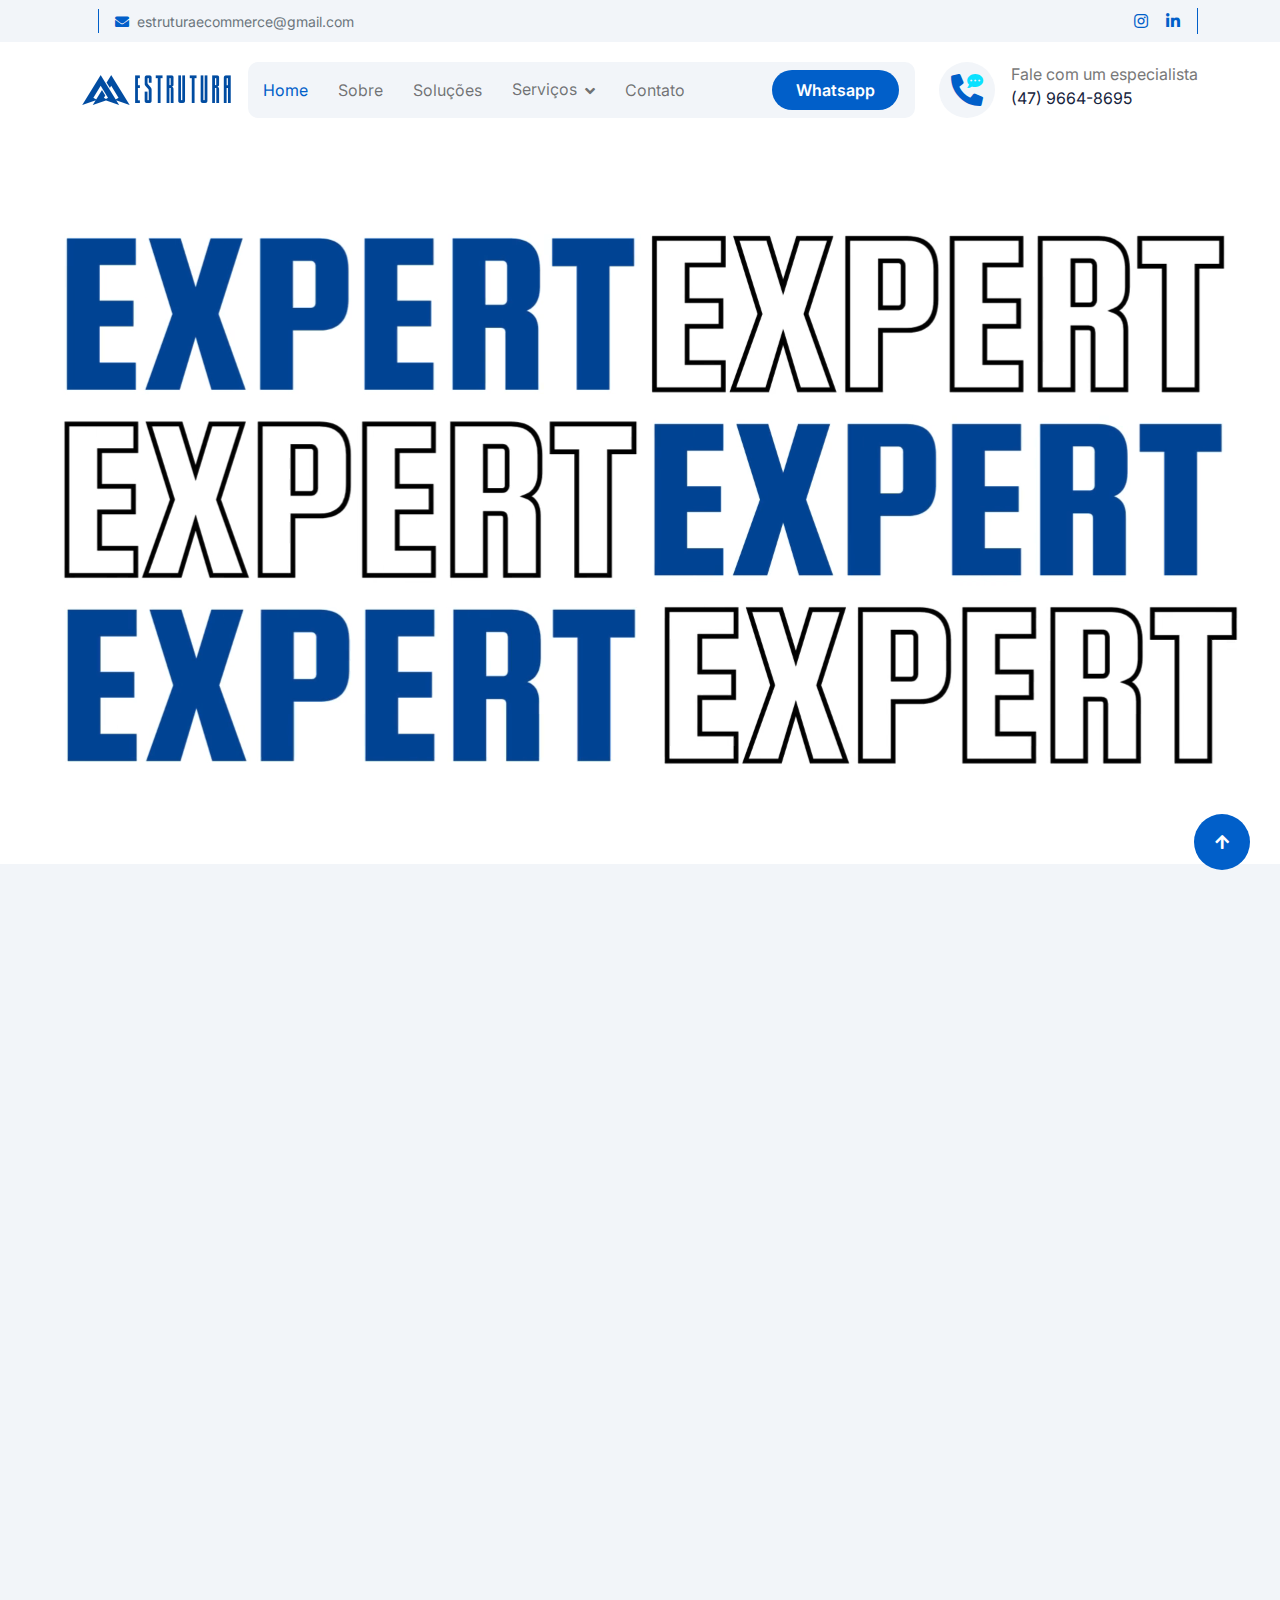
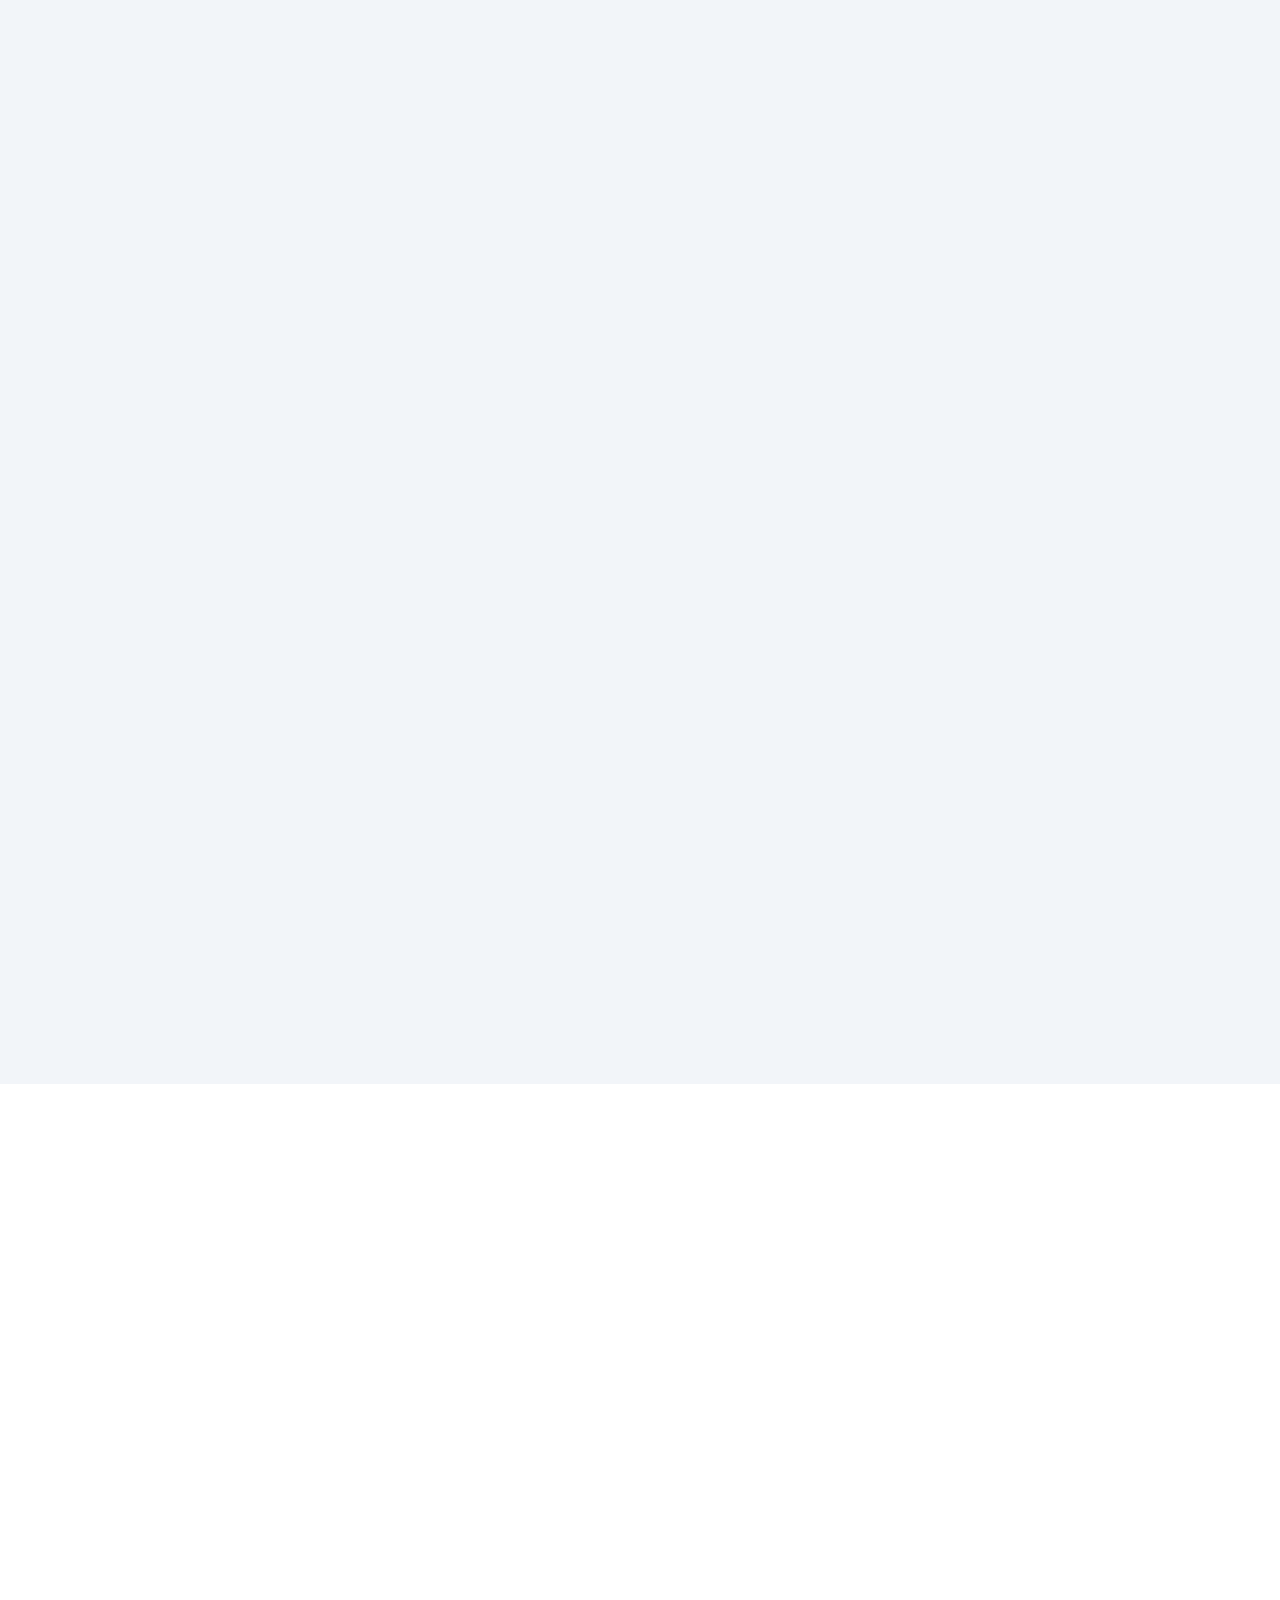
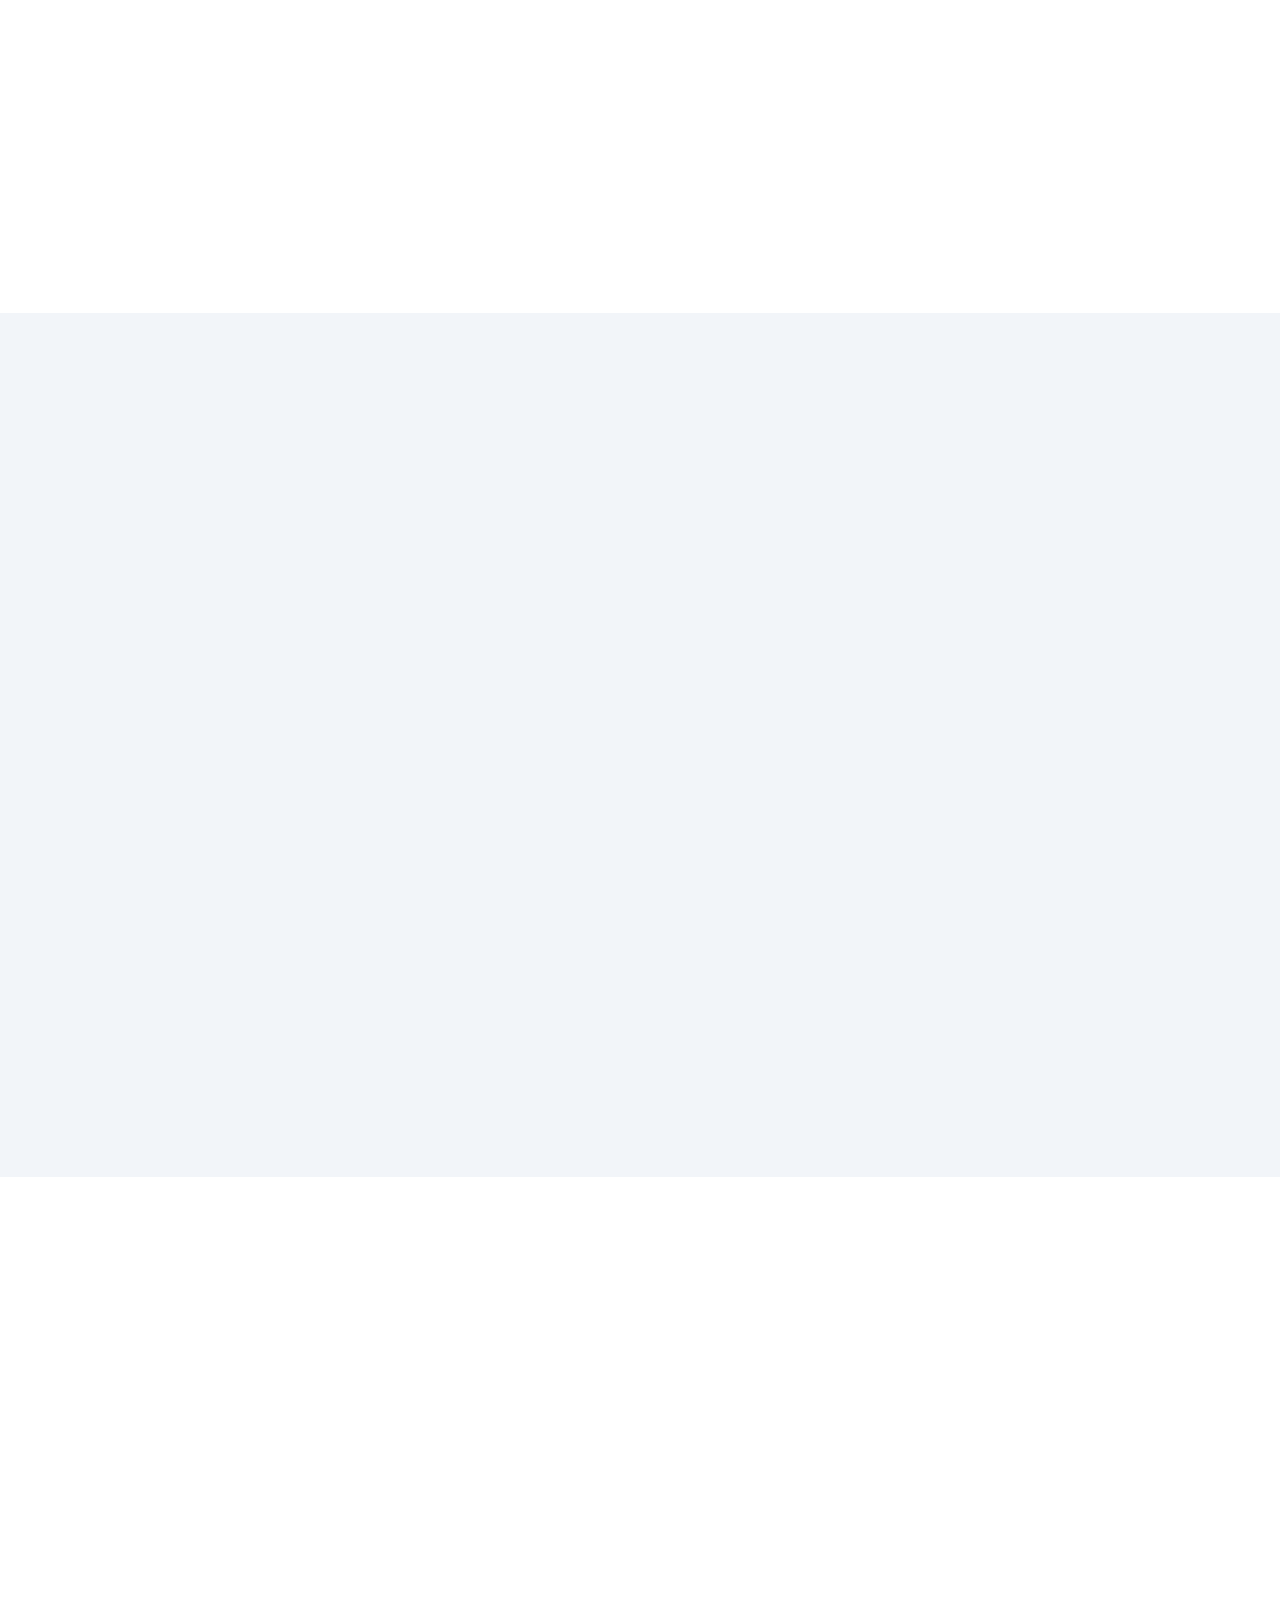
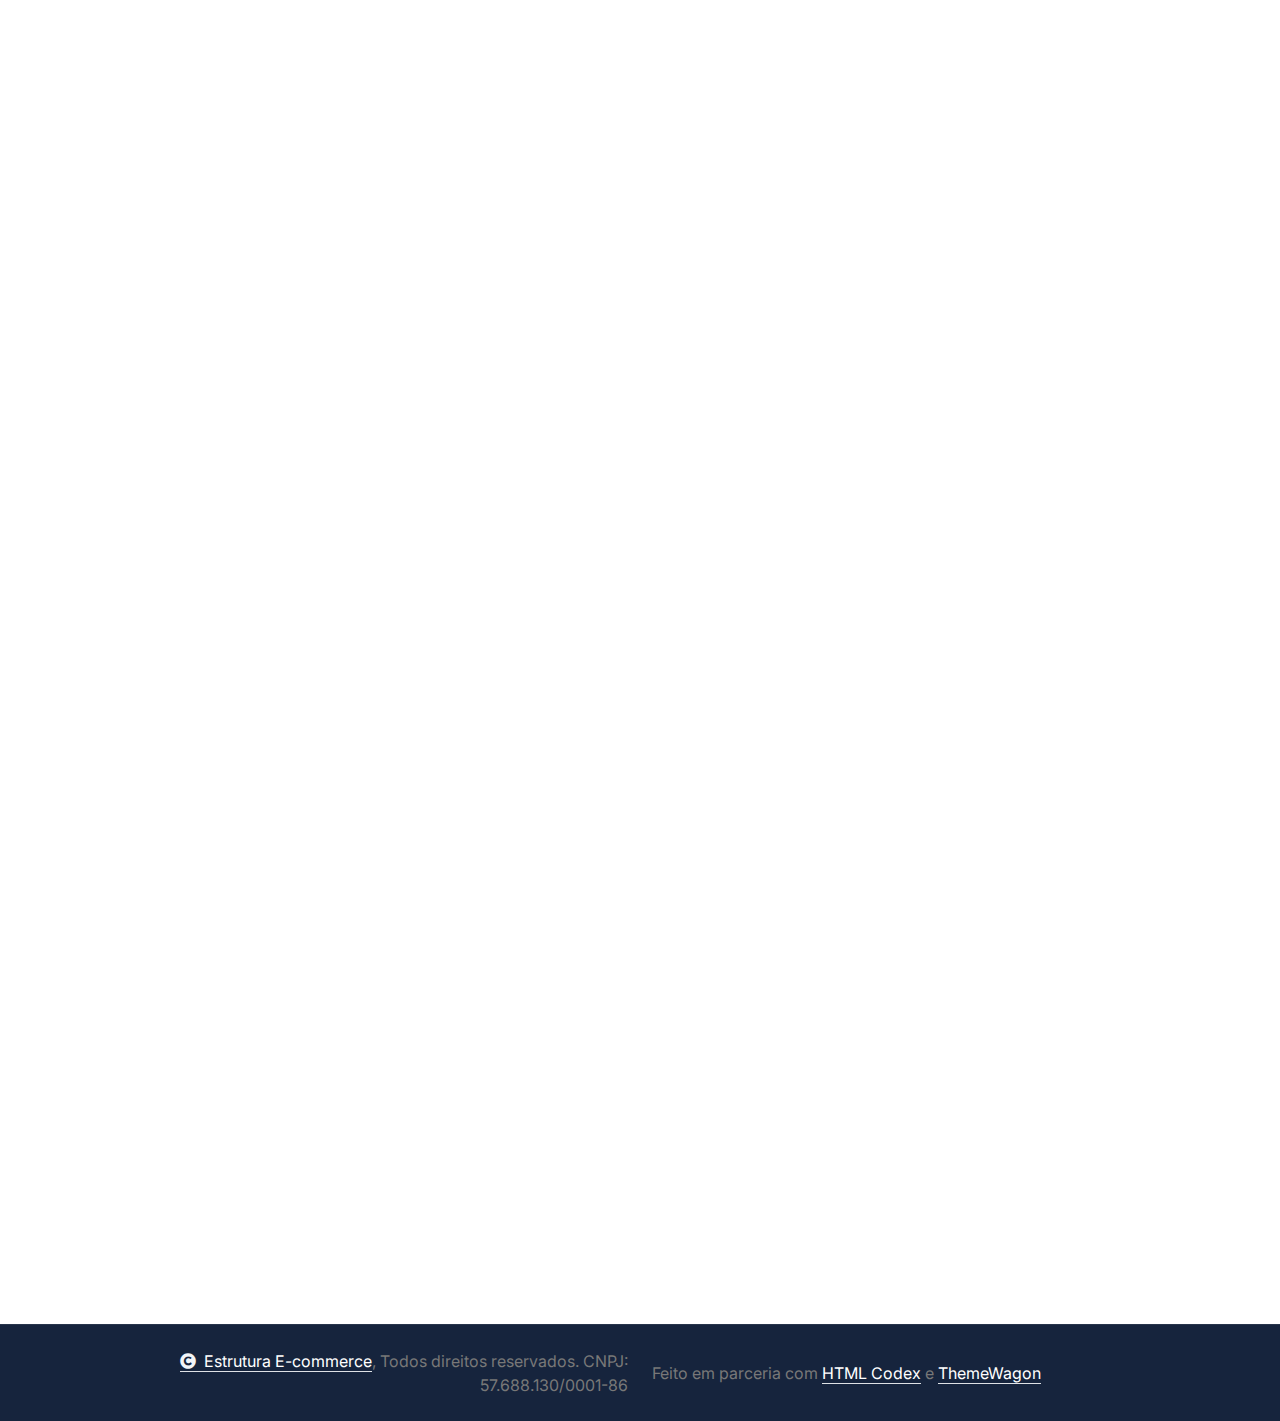
==== commit 049d7f06: "carac" ====
--- a/index.html
+++ b/index.html
@@ -143,11 +143,11 @@
         </div>
         <!-- Modal Search End -->
 
-        <!-- VÍDEO-FULL NA HOME
+        
         <video autoplay muted loop style="width: 100%; height: 100%; object-fit: cover;">
-            <source src="img/video-full.mp4" type="video/mp4">
+            <source src="img/carac.mp4" type="video/mp4">
         </video>
-        -->
+
  
         <!-- Feature Start -->
         <div class="container-fluid feature bg-light py-5">
